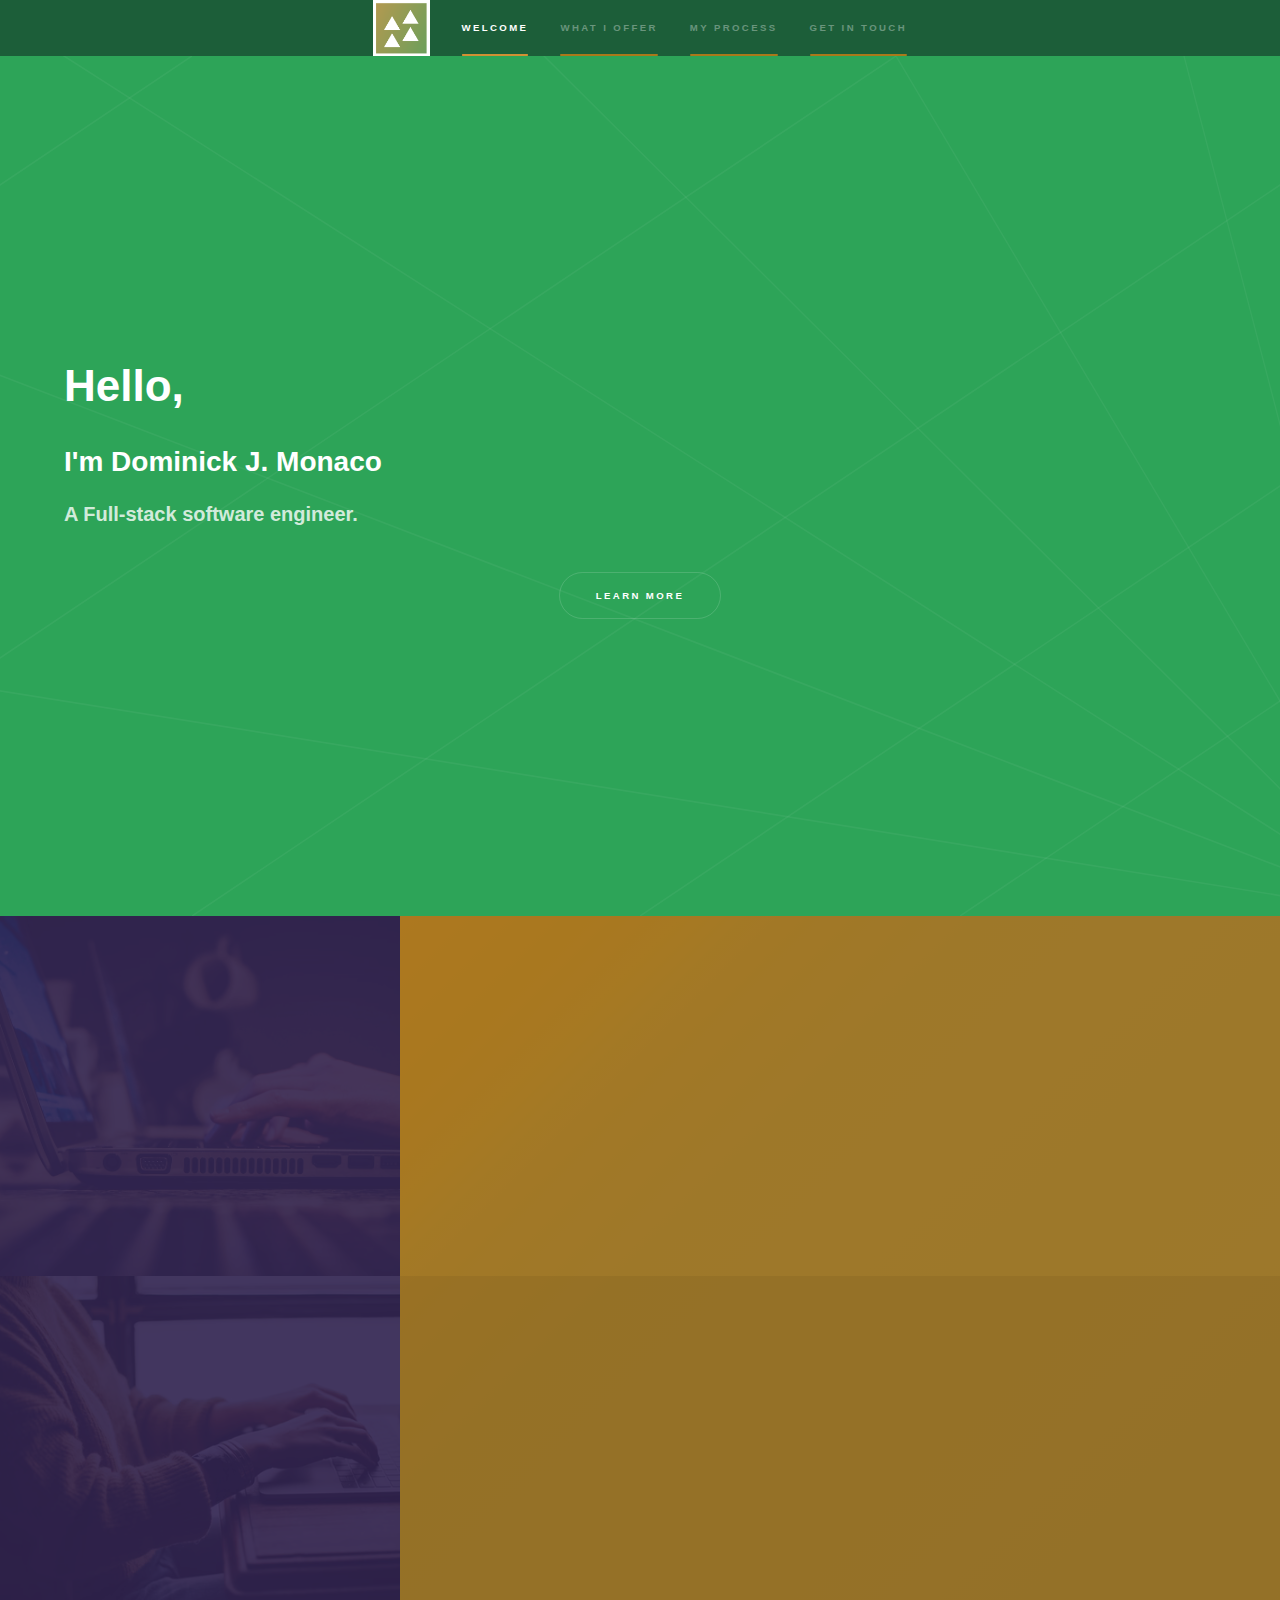
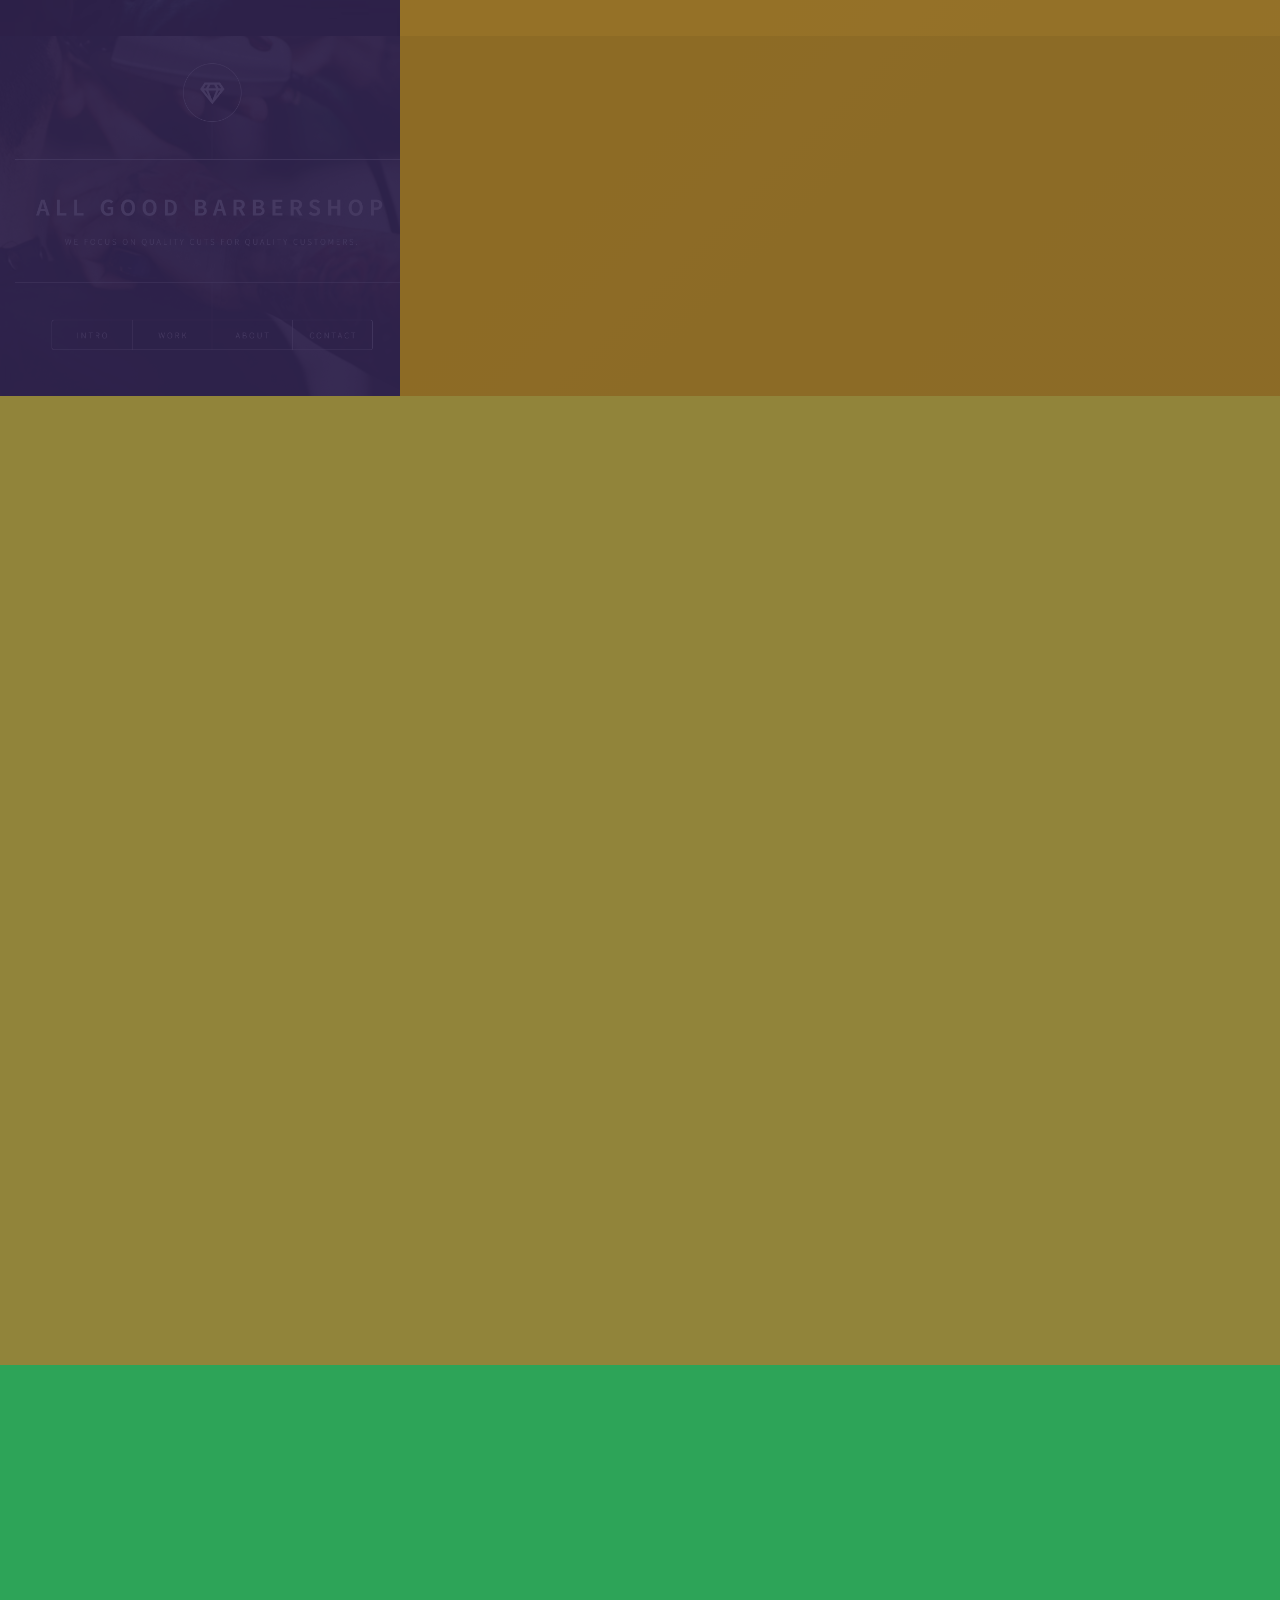
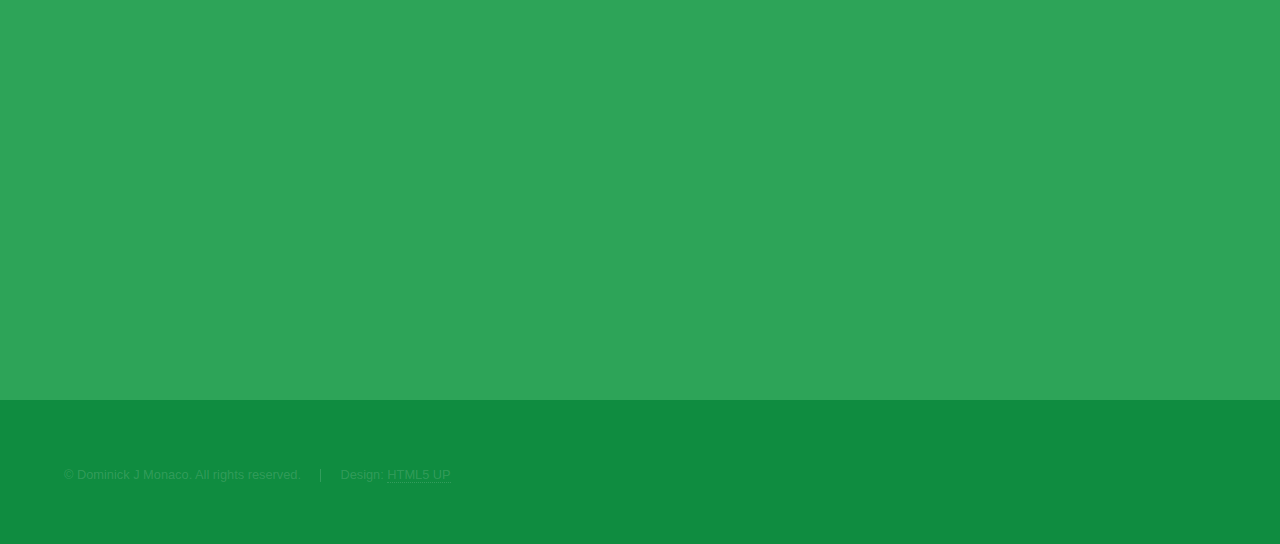
==== index.html @ 530bf7b8 "changed button ids on port and text changes to mai" ====
<!DOCTYPE HTML>
<!--
	Hyperspace by HTML5 UP
	html5up.net | @ajlkn
	Free for personal and commercial use under the CCA 3.0 license (html5up.net/license)
-->
<html>
	<head>
		<title>Dominick J Monaco: Software Engineer</title>
		<meta charset="utf-8" />
		<meta name="viewport" content="width=device-width, initial-scale=1, user-scalable=no" />
		<link rel="stylesheet" href="assets/css/main.css" />
		<noscript><link rel="stylesheet" href="assets/css/noscript.css" /></noscript>
		<link rel = "icon" href="images/inspireLogoTwo.png">
	</head>
	<body class="is-preload">

		<!-- Sidebar -->
			<section id="sidebar">
				<div class="inner">
					<!--- logo requires better understanding of <nav> CSS
					<img src="images/inspireLogoTwo.png">-->
					<nav>
						<ul>
							<li class="logo" style="max-width: 100%; max-height: 100%; display: flex;"><img src = "images/inspireLogoTwo.png"></li>
							<li><a href="#intro">Welcome</a></li>
							<li><a href="#one">What I offer</a></li>
							<li><a href="#two">My process</a></li>
							<li><a href="#three">Get in touch</a></li>
						</ul>
					</nav>
				</div>
			</section>

		<!-- Wrapper -->
			<div id="wrapper">

				<!-- Intro -->
					<section id="intro" class="wrapper style1 fullscreen fade-up">
						<div class="inner">
							<div class ="Title" style>
								<h1>Hello,</h1>
								
							</div>
							<h2 style="font-weight: bold;">I'm Dominick J. Monaco</h2>
							<p style="font-weight:bolder">A Full-stack software engineer.</p>
							<ul class="actions">
								<li><a href="#one" class="button scrolly">Learn more</a></li>
							</ul>
						</div>
					</section>

				<!-- One --->
					<section id="one" class="wrapper style2 spotlights">
						<section>
							<a href="#" class="image"><img src="images/portfolioWebsiteProto2.png" alt="" data-position="top center" /></a>
							<div class="content">
								<div class="inner">
									<h2>Need a site?</h2>
									<p>Is your web presence working for you? Are you looking to boost your clientele? A good web presence is essental today. Check out the steps I take to make your business shine!</p>
									<ul class="actions">
										<li><a href="#two" class="button scrolly" >Click here!</a></li>
									</ul>
								</div>
							</div>
						</section> 
						<section> 
							<a href="#" class="image"><img src= "images/portfolioWebsiteProto3.png" alt="" data-position="25% 25%" /></a>
							<div class="content">
								<div class="inner">
									<h2>Need a dev?</h2>
									<p>I'm always happy to discuss opportunities! Take a deeper look at my past work, see if I'm a good fit for you.</p>
									<ul class="actions">
										<li><a href="portfolio.html" class="button">Get to know me!</a></li>
									</ul>
								</div>
							</div>
							
						</section>
						<section>
							<a href="https://allgoodbarber.netlify.app/" class="image"><img src="images/allGoodBarbershop2.png" alt="" data-position="center center" /></a>
							<div class="content">
								<div class="inner">
									<h2>Check out my latest work!</h2>
									<p>A website for a local barbershop. Displays prices and contact info. </p>
									<ul class="actions">
										<li><a href="https://allgoodbarber.netlify.app/" class="button">See the site!</a></li>
									</ul>
								</div>
							</div> 
							
						</section>
					</section>

				<!-- Two -->
					<section id="two" class="wrapper style3 fade-up">
						<div class="inner">
							<h2>My process</h2>
							<p>I dedicate myself to presenting my clients with completed projects that not only meet, but exceed, their initial vision. Knowing what to expect when we work together is critical - here is how I deliver success:</p>
							<div class="features">
								<section>
									<span class="icon solid major fa-code"></span>
									<h3>Walking with you.</h3>
									<p>Communication is the first step for your new image! A consultation where we both discover what this project is all about. </p>
								</section>
								<section>
									<span class="icon solid major fa-lock"></span>
									<h3>The proposal</h3>
									<p>An in-depth project propsal with a visual protype is presented; the timeline and plan is finailized. </p>
								</section>
								<section>
									<span class="icon solid major fa-cog"></span>
									<h3>Creation</h3>
									<p>Clients recieve consistent updates as the project is underway! You'll always be in the loop.</p>
								</section>
								<section>
									<span class="icon solid major fa-desktop"></span>
									<h3>Launch & Support</h3>
									<p>Upon launch, you have several options in moving forward with ongoing support.</p>
								</section>
								<section>
									<span class="icon solid major fa-link"></span>
									<h3>Technical skills with an artists touch.</h3>
									<p>Using HTML, CSS, and Javascript I am here to make your dream accessible to everyone and anyone. </p>
								</section>
								<section>
									<span class="icon major fa-gem"></span>
									<h3>A unique approach</h3>
									<p>I take care in making sure every client has a unique end product catered to their wants and needs!</p>
								</section>
							</div>
							<ul class="actions">
								<li><a href="generic.html" class="button">Learn more</a></li>
							</ul>
						</div>
					</section>

				<!-- Three -->
					<section id="three" class="wrapper style1 fade-up">
						<div class="inner">
							<h2>Let's connect!</h2>
							<p>I am currently accepting new freelance clients, interesting project opportunities, and neo-soul albums. Preffered method of contact is via email.</p>
							<div class="split style1">
								<section>
									<form method="post" action="#">
										<div class="fields">
											<div class="field half">
												<label for="name">Name</label>
												<input type="text" name="name" id="name" />
											</div>
											<div class="field half">
												<label for="email">Email</label>
												<input type="text" name="email" id="email" />
											</div>
											<div class="field">
												<label for="message">Message</label>
												<textarea name="message" id="message" rows="5">Form submissions are disabled for the time being. Please reach out to me via email!</textarea>
											</div>
										</div>
										<ul class="actions">
											<li><a href="" class="button submit">Send Message</a></li>
										</ul>
									</form>
								</section>
								<section>
									<ul class="contact">
										<!---
										<li>
											<h3></h3>
											<span>12345 Somewhere Road #654<br />
											Nashville, TN 00000-0000<br />
											USA</span>
										</li> 
										-->
										<li>
											<h3>Email</h3>
											<a href="dominick.monaco2@gmail.com">dominick.monaco2@gmail.com</a>
										</li>
										<li>
											<!-- h3>Phone</h3>
											<span>(225) 615-0123</span -->
										</li>
										<li>
											<h3>Social</h3>
											<ul class="icons">
												<li><a href="https://twitter.com/JackMonaco1" class="icon brands fa-twitter"><span class="label">Twitter</span></a></li>
												<!--li><a href="#" class="icon brands fa-facebook-f"><span class="label">Facebook</span></a></li-->
												<li><a href="https://github.com/HoldUpFjord" class="icon brands fa-github"><span class="label">GitHub</span></a></li>
												<!--li><a href="#" class="icon brands fa-instagram"><span class="label">Instagram</span></a></li -->
												<li><a href="https://www.linkedin.com/in/dominick-monaco-655773155/" class="icon brands fa-linkedin-in"><span class="label">LinkedIn</span></a></li>
											</ul>
										</li>
									</ul>
								</section>
							</div>
						</div>
					</section>

			</div>

		<!-- Footer -->
			<footer id="footer" class="wrapper style1-alt">
				<div class="inner">
					<ul class="menu">
						<li>&copy; Dominick J Monaco. All rights reserved.</li><li>Design: <a href="http://html5up.net">HTML5 UP</a></li>
					</ul>
				</div>
			</footer>

		<!-- Scripts -->
			<script src="assets/js/jquery.min.js"></script>
			<script src="assets/js/jquery.scrollex.min.js"></script>
			<script src="assets/js/jquery.scrolly.min.js"></script>
			<script src="assets/js/browser.min.js"></script>
			<script src="assets/js/breakpoints.min.js"></script>
			<script src="assets/js/util.js"></script>
			<script src="assets/js/main.js"></script>

	</body>
</html>
---- assets/css/main.css ----
@import url(fontawesome-all.min.css);

/*
	Hyperspace by HTML5 UP
	html5up.net | @ajlkn
	Free for personal and commercial use under the CCA 3.0 license (html5up.net/license)
*/

html, body, div, span, applet, object,
iframe, h1, h2, h3, h4, h5, h6, p, blockquote,
pre, a, abbr, acronym, address, big, cite,
code, del, dfn, em, img, ins, kbd, q, s, samp,
small, strike, strong, sub, sup, tt, var, b,
u, i, center, dl, dt, dd, ol, ul, li, fieldset,
form, label, legend, table, caption, tbody,
tfoot, thead, tr, th, td, article, aside,
canvas, details, embed, figure, figcaption,
footer, header, hgroup, menu, nav, output, ruby,
section, summary, time, mark, audio, video {
	margin: 0;
	padding: 0;
	border: 0;
	font-size: 100%;
	font: inherit;
	vertical-align: baseline;}

article, aside, details, figcaption, figure,
footer, header, hgroup, menu, nav, section {
	display: block;}

body {
	line-height: 1;
}

ol, ul {
	list-style: none;
}

blockquote, q {
	quotes: none;
}

	blockquote:before, blockquote:after, q:before, q:after {
		content: '';
		content: none;
	}

table {
	border-collapse: collapse;
	border-spacing: 0;
}

body {
	-webkit-text-size-adjust: none;
}

mark {
	background-color: transparent;
	color: inherit;
}

input::-moz-focus-inner {
	border: 0;
	padding: 0;
}

input, select, textarea {
	-moz-appearance: none;
	-webkit-appearance: none;
	-ms-appearance: none;
	appearance: none;
}

/* Basic */

	@-ms-viewport {
		width: device-width;
	}

	body {
		-ms-overflow-style: scrollbar;
	}

	@media screen and (max-width: 480px) {

		html, body {
			min-width: 320px;
		}

	}

	html {
		box-sizing: border-box;
	}

	*, *:before, *:after {
		box-sizing: inherit;
	}

	body {
		background: #80510eba;
	}

		body.is-preload *, body.is-preload *:before, body.is-preload *:after {
			-moz-animation: none !important;
			-webkit-animation: none !important;
			-ms-animation: none !important;
			animation: none !important;
			-moz-transition: none !important;
			-webkit-transition: none !important;
			-ms-transition: none !important;
			transition: none !important;
		}

/* Type */

	body, input, select, textarea {
		color: rgba(255, 255, 255, 0.80);
		font-family: Arial, Helvetica, sans-serif;
		font-size: 16.5pt;
		font-weight: normal;
		line-height: 1.75;
	}

		@media screen and (max-width: 1680px) {

			body, input, select, textarea {
				font-size: 13pt;
			}

		}

		@media screen and (max-width: 1280px) {

			body, input, select, textarea {
				font-size: 12pt;
			}

		}

		@media screen and (max-width: 360px) {

			body, input, select, textarea {
				font-size: 11pt;
			}

		}

	a {
		-moz-transition: color 0.2s ease, border-bottom-color 0.2s ease;
		-webkit-transition: color 0.2s ease, border-bottom-color 0.2s ease;
		-ms-transition: color 0.2s ease, border-bottom-color 0.2s ease;
		transition: color 0.2s ease, border-bottom-color 0.2s ease;
		border-bottom: dotted 1px rgba(255, 255, 255, 0.35);
		color: inherit;
		text-decoration: none;
	}

		a:hover {
			border-bottom-color: transparent;
			color: #ffffff;
		}

	strong, b {
		color: #ffffff;
		font-weight: bold;
	}

	em, i {
		font-style: italic;
	}

	p {
		margin: 0 0 2em 0;
	}

	h1, h2, h3, h4, h5, h6 {
		color: #ffffff;
		font-weight: bold;
		line-height: 1.5;
		margin: 0 0 0.5em 0;
	}

		h1 a, h2 a, h3 a, h4 a, h5 a, h6 a {
			color: inherit;
			text-decoration: none;
		}

	h1 {
		font-size: 2.75em;
	}

		h1.major {
			margin: 0 0 1.3em 0;
			position: relative;
			padding-bottom: 0.35em;
		}


			h1.major:after {
				background-image: -moz-linear-gradient(to right, #7d3535, #0d7518);
				background-image: -webkit-linear-gradient(to right, #5e42a6, #0d7518);
				background-image: -ms-linear-gradient(to right, #5e42a6, #0d7518);
				background-image: linear-gradient(to right, #7d3535, #0d7518);
				-moz-transition: max-width 0.2s ease;
				-webkit-transition: max-width 0.2s ease;
				-ms-transition: max-width 0.2s ease;
				transition: max-width 0.2s ease;
				border-radius: 0.2em;
				bottom: 0;
				content: '';
				height: 0.05em;
				position: absolute;
				right: 0;
				width: 100%;
			}

	h2 {
		font-size: 1.75em;
	}
		h2.major {
			margin: 0 0 1.3em 0;
			position: relative;
			padding-bottom: 0.35em;
		}
			h2.major:after{
				
				background-image: -moz-linear-gradient(to right, #5e42a6, #b74e91);
				background-image: -webkit-linear-gradient(to right, #5e42a6, #b74e91);
				background-image: -ms-linear-gradient(to right, #5e42a6, #b74e91);
				background-image: linear-gradient(to right, #ee4e00, #0f7a24);
				-moz-transition: max-width 0.2s ease;
				-webkit-transition: max-width 0.2s ease;
				-ms-transition: max-width 0.2s ease;
				transition: max-width 0.2s ease;
				border-radius: 0.2em;
				bottom: 0;
				content: '';
				height: 0.05em;
				position: absolute;
				width: 15%;
				box-sizing: inherit;
			}

	h3 {
		font-size: 1.1em;
	}

	h4 {
		font-size: 1em;
	}

	h5 {
		font-size: 0.8em;
	}

	h6 {
		font-size: 0.6em;
	}

	@media screen and (max-width: 736px) {

		h1 {
			font-size: 2em;
		}

		h2 {
			font-size: 1.25em;
		}

		h3 {
			font-size: 1em;
		}

		h4 {
			font-size: 0.8em;
		}

		h5 {
			font-size: 0.6em;
		}

		h6 {
			font-size: 0.6em;
		}

	}

	sub {
		font-size: 0.8em;
		position: relative;
		top: 0.5em;
	}

	sup {
		font-size: 0.8em;
		position: relative;
		top: -0.5em;
	}

	blockquote {
		border-left: solid 4px rgba(255, 255, 255, 0.15);
		font-style: italic;
		margin: 0 0 2em 0;
		padding: 0.5em 0 0.5em 2em;
	}

	code {
		background: rgba(255, 255, 255, 0.05);
		border-radius: 0.25em;
		border: solid 1px rgba(255, 255, 255, 0.15);
		font-family: "Courier New", monospace;
		font-size: 0.9em;
		margin: 0 0.25em;
		padding: 0.25em 0.65em;
	}

	pre {
		-webkit-overflow-scrolling: touch;
		font-family: "Courier New", monospace;
		font-size: 0.9em;
		margin: 0 0 2em 0;
	}

		pre code {
			display: block;
			line-height: 1.75em;
			padding: 1em 1.5em;
			overflow-x: auto;
		}

	hr {
		border: 0;
		border-bottom: solid 1px rgba(255, 255, 255, 0.15);
		margin: 2em 0;
	}

		hr.major {
			margin: 3em 0;
		}

	.align-left {
		text-align: left;
	}

	.align-center {
		text-align: center;
	}

	.align-right {
		text-align: right;
	}

/* Row */

	.row {
		display: flex;
		flex-wrap: wrap;
		box-sizing: border-box;
		align-items: stretch;
	}

		.row > * {
			box-sizing: border-box;
		}

		.row.gtr-uniform > * > :last-child {
			margin-bottom: 0;
		}

		.row.aln-left {
			justify-content: flex-start;
		}

		.row.aln-center {
			justify-content: center;
		}

		.row.aln-right {
			justify-content: flex-end;
		}

		.row.aln-top {
			align-items: flex-start;
		}

		.row.aln-middle {
			align-items: center;
		}

		.row.aln-bottom {
			align-items: flex-end;
		}

		.row > .imp {
			order: -1;
		}

		.row > .col-1 {
			width: 8.33333%;
		}

		.row > .off-1 {
			margin-left: 8.33333%;
		}

		.row > .col-2 {
			width: 16.66667%;
		}

		.row > .off-2 {
			margin-left: 16.66667%;
		}

		.row > .col-3 {
			width: 25%;
		}

		.row > .off-3 {
			margin-left: 25%;
		}

		.row > .col-4 {
			width: 33.33333%;
		}

		.row > .off-4 {
			margin-left: 33.33333%;
		}

		.row > .col-5 {
			width: 41.66667%;
		}

		.row > .off-5 {
			margin-left: 41.66667%;
		}

		.row > .col-6 {
			width: 50%;
		}

		.row > .off-6 {
			margin-left: 50%;
		}

		.row > .col-7 {
			width: 58.33333%;
		}

		.row > .off-7 {
			margin-left: 58.33333%;
		}

		.row > .col-8 {
			width: 66.66667%;
		}

		.row > .off-8 {
			margin-left: 66.66667%;
		}

		.row > .col-9 {
			width: 75%;
		}

		.row > .off-9 {
			margin-left: 75%;
		}

		.row > .col-10 {
			width: 83.33333%;
		}

		.row > .off-10 {
			margin-left: 83.33333%;
		}

		.row > .col-11 {
			width: 91.66667%;
		}

		.row > .off-11 {
			margin-left: 91.66667%;
		}

		.row > .col-12 {
			width: 100%;
		}

		.row > .off-12 {
			margin-left: 100%;
		}

		.row.gtr-0 {
			margin-top: 0;
			margin-left: 0em;
		}

			.row.gtr-0 > * {
				padding: 0 0 0 0em;
			}

			.row.gtr-0.gtr-uniform {
				margin-top: 0em;
			}

				.row.gtr-0.gtr-uniform > * {
					padding-top: 0em;
				}

		.row.gtr-25 {
			margin-top: 0;
			margin-left: -0.375em;
		}

			.row.gtr-25 > * {
				padding: 0 0 0 0.375em;
			}

			.row.gtr-25.gtr-uniform {
				margin-top: -0.375em;
			}

				.row.gtr-25.gtr-uniform > * {
					padding-top: 0.375em;
				}

		.row.gtr-50 {
			margin-top: 0;
			margin-left: -0.75em;
		}

			.row.gtr-50 > * {
				padding: 0 0 0 0.75em;
			}

			.row.gtr-50.gtr-uniform {
				margin-top: -0.75em;
			}

				.row.gtr-50.gtr-uniform > * {
					padding-top: 0.75em;
				}

		.row {
			margin-top: 0;
			margin-left: -1.5em;
		}

			.row > * {
				padding: 0 0 0 1.5em;
			}

			.row.gtr-uniform {
				margin-top: -1.5em;
			}

				.row.gtr-uniform > * {
					padding-top: 1.5em;
				}

		.row.gtr-150 {
			margin-top: 0;
			margin-left: -2.25em;
		}

			.row.gtr-150 > * {
				padding: 0 0 0 2.25em;
			}

			.row.gtr-150.gtr-uniform {
				margin-top: -2.25em;
			}

				.row.gtr-150.gtr-uniform > * {
					padding-top: 2.25em;
				}

		.row.gtr-200 {
			margin-top: 0;
			margin-left: -3em;
		}

			.row.gtr-200 > * {
				padding: 0 0 0 3em;
			}

			.row.gtr-200.gtr-uniform {
				margin-top: -3em;
			}

				.row.gtr-200.gtr-uniform > * {
					padding-top: 3em;
				}

		@media screen and (max-width: 1680px) {

			.row {
				display: flex;
				flex-wrap: wrap;
				box-sizing: border-box;
				align-items: stretch;
			}

				.row > * {
					box-sizing: border-box;
				}

				.row.gtr-uniform > * > :last-child {
					margin-bottom: 0;
				}

				.row.aln-left {
					justify-content: flex-start;
				}

				.row.aln-center {
					justify-content: center;
				}

				.row.aln-right {
					justify-content: flex-end;
				}

				.row.aln-top {
					align-items: flex-start;
				}

				.row.aln-middle {
					align-items: center;
				}

				.row.aln-bottom {
					align-items: flex-end;
				}

				.row > .imp-xlarge {
					order: -1;
				}

				.row > .col-1-xlarge {
					width: 8.33333%;
				}

				.row > .off-1-xlarge {
					margin-left: 8.33333%;
				}

				.row > .col-2-xlarge {
					width: 16.66667%;
				}

				.row > .off-2-xlarge {
					margin-left: 16.66667%;
				}

				.row > .col-3-xlarge {
					width: 25%;
				}

				.row > .off-3-xlarge {
					margin-left: 25%;
				}

				.row > .col-4-xlarge {
					width: 33.33333%;
				}

				.row > .off-4-xlarge {
					margin-left: 33.33333%;
				}

				.row > .col-5-xlarge {
					width: 41.66667%;
				}

				.row > .off-5-xlarge {
					margin-left: 41.66667%;
				}

				.row > .col-6-xlarge {
					width: 50%;
				}

				.row > .off-6-xlarge {
					margin-left: 50%;
				}

				.row > .col-7-xlarge {
					width: 58.33333%;
				}

				.row > .off-7-xlarge {
					margin-left: 58.33333%;
				}

				.row > .col-8-xlarge {
					width: 66.66667%;
				}

				.row > .off-8-xlarge {
					margin-left: 66.66667%;
				}

				.row > .col-9-xlarge {
					width: 75%;
				}

				.row > .off-9-xlarge {
					margin-left: 75%;
				}

				.row > .col-10-xlarge {
					width: 83.33333%;
				}

				.row > .off-10-xlarge {
					margin-left: 83.33333%;
				}

				.row > .col-11-xlarge {
					width: 91.66667%;
				}

				.row > .off-11-xlarge {
					margin-left: 91.66667%;
				}

				.row > .col-12-xlarge {
					width: 100%;
				}

				.row > .off-12-xlarge {
					margin-left: 100%;
				}

				.row.gtr-0 {
					margin-top: 0;
					margin-left: 0em;
				}

					.row.gtr-0 > * {
						padding: 0 0 0 0em;
					}

					.row.gtr-0.gtr-uniform {
						margin-top: 0em;
					}

						.row.gtr-0.gtr-uniform > * {
							padding-top: 0em;
						}

				.row.gtr-25 {
					margin-top: 0;
					margin-left: -0.375em;
				}

					.row.gtr-25 > * {
						padding: 0 0 0 0.375em;
					}

					.row.gtr-25.gtr-uniform {
						margin-top: -0.375em;
					}

						.row.gtr-25.gtr-uniform > * {
							padding-top: 0.375em;
						}

				.row.gtr-50 {
					margin-top: 0;
					margin-left: -0.75em;
				}

					.row.gtr-50 > * {
						padding: 0 0 0 0.75em;
					}

					.row.gtr-50.gtr-uniform {
						margin-top: -0.75em;
					}

						.row.gtr-50.gtr-uniform > * {
							padding-top: 0.75em;
						}

				.row {
					margin-top: 0;
					margin-left: -1.5em;
				}

					.row > * {
						padding: 0 0 0 1.5em;
					}

					.row.gtr-uniform {
						margin-top: -1.5em;
					}

						.row.gtr-uniform > * {
							padding-top: 1.5em;
						}

				.row.gtr-150 {
					margin-top: 0;
					margin-left: -2.25em;
				}

					.row.gtr-150 > * {
						padding: 0 0 0 2.25em;
					}

					.row.gtr-150.gtr-uniform {
						margin-top: -2.25em;
					}

						.row.gtr-150.gtr-uniform > * {
							padding-top: 2.25em;
						}

				.row.gtr-200 {
					margin-top: 0;
					margin-left: -3em;
				}

					.row.gtr-200 > * {
						padding: 0 0 0 3em;
					}

					.row.gtr-200.gtr-uniform {
						margin-top: -3em;
					}

						.row.gtr-200.gtr-uniform > * {
							padding-top: 3em;
						}

		}

		@media screen and (max-width: 1280px) {

			.row {
				display: flex;
				flex-wrap: wrap;
				box-sizing: border-box;
				align-items: stretch;
			}

				.row > * {
					box-sizing: border-box;
				}

				.row.gtr-uniform > * > :last-child {
					margin-bottom: 0;
				}

				.row.aln-left {
					justify-content: flex-start;
				}

				.row.aln-center {
					justify-content: center;
				}

				.row.aln-right {
					justify-content: flex-end;
				}

				.row.aln-top {
					align-items: flex-start;
				}

				.row.aln-middle {
					align-items: center;
				}

				.row.aln-bottom {
					align-items: flex-end;
				}

				.row > .imp-large {
					order: -1;
				}

				.row > .col-1-large {
					width: 8.33333%;
				}

				.row > .off-1-large {
					margin-left: 8.33333%;
				}

				.row > .col-2-large {
					width: 16.66667%;
				}

				.row > .off-2-large {
					margin-left: 16.66667%;
				}

				.row > .col-3-large {
					width: 25%;
				}

				.row > .off-3-large {
					margin-left: 25%;
				}

				.row > .col-4-large {
					width: 33.33333%;
				}

				.row > .off-4-large {
					margin-left: 33.33333%;
				}

				.row > .col-5-large {
					width: 41.66667%;
				}

				.row > .off-5-large {
					margin-left: 41.66667%;
				}

				.row > .col-6-large {
					width: 50%;
				}

				.row > .off-6-large {
					margin-left: 50%;
				}

				.row > .col-7-large {
					width: 58.33333%;
				}

				.row > .off-7-large {
					margin-left: 58.33333%;
				}

				.row > .col-8-large {
					width: 66.66667%;
				}

				.row > .off-8-large {
					margin-left: 66.66667%;
				}

				.row > .col-9-large {
					width: 75%;
				}

				.row > .off-9-large {
					margin-left: 75%;
				}

				.row > .col-10-large {
					width: 83.33333%;
				}

				.row > .off-10-large {
					margin-left: 83.33333%;
				}

				.row > .col-11-large {
					width: 91.66667%;
				}

				.row > .off-11-large {
					margin-left: 91.66667%;
				}

				.row > .col-12-large {
					width: 100%;
				}

				.row > .off-12-large {
					margin-left: 100%;
				}

				.row.gtr-0 {
					margin-top: 0;
					margin-left: 0em;
				}

					.row.gtr-0 > * {
						padding: 0 0 0 0em;
					}

					.row.gtr-0.gtr-uniform {
						margin-top: 0em;
					}

						.row.gtr-0.gtr-uniform > * {
							padding-top: 0em;
						}

				.row.gtr-25 {
					margin-top: 0;
					margin-left: -0.375em;
				}

					.row.gtr-25 > * {
						padding: 0 0 0 0.375em;
					}

					.row.gtr-25.gtr-uniform {
						margin-top: -0.375em;
					}

						.row.gtr-25.gtr-uniform > * {
							padding-top: 0.375em;
						}

				.row.gtr-50 {
					margin-top: 0;
					margin-left: -0.75em;
				}

					.row.gtr-50 > * {
						padding: 0 0 0 0.75em;
					}

					.row.gtr-50.gtr-uniform {
						margin-top: -0.75em;
					}

						.row.gtr-50.gtr-uniform > * {
							padding-top: 0.75em;
						}

				.row {
					margin-top: 0;
					margin-left: -1.5em;
				}

					.row > * {
						padding: 0 0 0 1.5em;
					}

					.row.gtr-uniform {
						margin-top: -1.5em;
					}

						.row.gtr-uniform > * {
							padding-top: 1.5em;
						}

				.row.gtr-150 {
					margin-top: 0;
					margin-left: -2.25em;
				}

					.row.gtr-150 > * {
						padding: 0 0 0 2.25em;
					}

					.row.gtr-150.gtr-uniform {
						margin-top: -2.25em;
					}

						.row.gtr-150.gtr-uniform > * {
							padding-top: 2.25em;
						}

				.row.gtr-200 {
					margin-top: 0;
					margin-left: -3em;
				}

					.row.gtr-200 > * {
						padding: 0 0 0 3em;
					}

					.row.gtr-200.gtr-uniform {
						margin-top: -3em;
					}

						.row.gtr-200.gtr-uniform > * {
							padding-top: 3em;
						}

		}

		@media screen and (max-width: 980px) {

			.row {
				display: flex;
				flex-wrap: wrap;
				box-sizing: border-box;
				align-items: stretch;
			}

				.row > * {
					box-sizing: border-box;
				}

				.row.gtr-uniform > * > :last-child {
					margin-bottom: 0;
				}

				.row.aln-left {
					justify-content: flex-start;
				}

				.row.aln-center {
					justify-content: center;
				}

				.row.aln-right {
					justify-content: flex-end;
				}

				.row.aln-top {
					align-items: flex-start;
				}

				.row.aln-middle {
					align-items: center;
				}

				.row.aln-bottom {
					align-items: flex-end;
				}

				.row > .imp-medium {
					order: -1;
				}

				.row > .col-1-medium {
					width: 8.33333%;
				}

				.row > .off-1-medium {
					margin-left: 8.33333%;
				}

				.row > .col-2-medium {
					width: 16.66667%;
				}

				.row > .off-2-medium {
					margin-left: 16.66667%;
				}

				.row > .col-3-medium {
					width: 25%;
				}

				.row > .off-3-medium {
					margin-left: 25%;
				}

				.row > .col-4-medium {
					width: 33.33333%;
				}

				.row > .off-4-medium {
					margin-left: 33.33333%;
				}

				.row > .col-5-medium {
					width: 41.66667%;
				}

				.row > .off-5-medium {
					margin-left: 41.66667%;
				}

				.row > .col-6-medium {
					width: 50%;
				}

				.row > .off-6-medium {
					margin-left: 50%;
				}

				.row > .col-7-medium {
					width: 58.33333%;
				}

				.row > .off-7-medium {
					margin-left: 58.33333%;
				}

				.row > .col-8-medium {
					width: 66.66667%;
				}

				.row > .off-8-medium {
					margin-left: 66.66667%;
				}

				.row > .col-9-medium {
					width: 75%;
				}

				.row > .off-9-medium {
					margin-left: 75%;
				}

				.row > .col-10-medium {
					width: 83.33333%;
				}

				.row > .off-10-medium {
					margin-left: 83.33333%;
				}

				.row > .col-11-medium {
					width: 91.66667%;
				}

				.row > .off-11-medium {
					margin-left: 91.66667%;
				}

				.row > .col-12-medium {
					width: 100%;
				}

				.row > .off-12-medium {
					margin-left: 100%;
				}

				.row.gtr-0 {
					margin-top: 0;
					margin-left: 0em;
				}

					.row.gtr-0 > * {
						padding: 0 0 0 0em;
					}

					.row.gtr-0.gtr-uniform {
						margin-top: 0em;
					}

						.row.gtr-0.gtr-uniform > * {
							padding-top: 0em;
						}

				.row.gtr-25 {
					margin-top: 0;
					margin-left: -0.375em;
				}

					.row.gtr-25 > * {
						padding: 0 0 0 0.375em;
					}

					.row.gtr-25.gtr-uniform {
						margin-top: -0.375em;
					}

						.row.gtr-25.gtr-uniform > * {
							padding-top: 0.375em;
						}

				.row.gtr-50 {
					margin-top: 0;
					margin-left: -0.75em;
				}

					.row.gtr-50 > * {
						padding: 0 0 0 0.75em;
					}

					.row.gtr-50.gtr-uniform {
						margin-top: -0.75em;
					}

						.row.gtr-50.gtr-uniform > * {
							padding-top: 0.75em;
						}

				.row {
					margin-top: 0;
					margin-left: -1.5em;
				}

					.row > * {
						padding: 0 0 0 1.5em;
					}

					.row.gtr-uniform {
						margin-top: -1.5em;
					}

						.row.gtr-uniform > * {
							padding-top: 1.5em;
						}

				.row.gtr-150 {
					margin-top: 0;
					margin-left: -2.25em;
				}

					.row.gtr-150 > * {
						padding: 0 0 0 2.25em;
					}

					.row.gtr-150.gtr-uniform {
						margin-top: -2.25em;
					}

						.row.gtr-150.gtr-uniform > * {
							padding-top: 2.25em;
						}

				.row.gtr-200 {
					margin-top: 0;
					margin-left: -3em;
				}

					.row.gtr-200 > * {
						padding: 0 0 0 3em;
					}

					.row.gtr-200.gtr-uniform {
						margin-top: -3em;
					}

						.row.gtr-200.gtr-uniform > * {
							padding-top: 3em;
						}

		}

		@media screen and (max-width: 736px) {

			.row {
				display: flex;
				flex-wrap: wrap;
				box-sizing: border-box;
				align-items: stretch;
			}

				.row > * {
					box-sizing: border-box;
				}

				.row.gtr-uniform > * > :last-child {
					margin-bottom: 0;
				}

				.row.aln-left {
					justify-content: flex-start;
				}

				.row.aln-center {
					justify-content: center;
				}

				.row.aln-right {
					justify-content: flex-end;
				}

				.row.aln-top {
					align-items: flex-start;
				}

				.row.aln-middle {
					align-items: center;
				}

				.row.aln-bottom {
					align-items: flex-end;
				}

				.row > .imp-small {
					order: -1;
				}

				.row > .col-1-small {
					width: 8.33333%;
				}

				.row > .off-1-small {
					margin-left: 8.33333%;
				}

				.row > .col-2-small {
					width: 16.66667%;
				}

				.row > .off-2-small {
					margin-left: 16.66667%;
				}

				.row > .col-3-small {
					width: 25%;
				}

				.row > .off-3-small {
					margin-left: 25%;
				}

				.row > .col-4-small {
					width: 33.33333%;
				}

				.row > .off-4-small {
					margin-left: 33.33333%;
				}

				.row > .col-5-small {
					width: 41.66667%;
				}

				.row > .off-5-small {
					margin-left: 41.66667%;
				}

				.row > .col-6-small {
					width: 50%;
				}

				.row > .off-6-small {
					margin-left: 50%;
				}

				.row > .col-7-small {
					width: 58.33333%;
				}

				.row > .off-7-small {
					margin-left: 58.33333%;
				}

				.row > .col-8-small {
					width: 66.66667%;
				}

				.row > .off-8-small {
					margin-left: 66.66667%;
				}

				.row > .col-9-small {
					width: 75%;
				}

				.row > .off-9-small {
					margin-left: 75%;
				}

				.row > .col-10-small {
					width: 83.33333%;
				}

				.row > .off-10-small {
					margin-left: 83.33333%;
				}

				.row > .col-11-small {
					width: 91.66667%;
				}

				.row > .off-11-small {
					margin-left: 91.66667%;
				}

				.row > .col-12-small {
					width: 100%;
				}

				.row > .off-12-small {
					margin-left: 100%;
				}

				.row.gtr-0 {
					margin-top: 0;
					margin-left: 0em;
				}

					.row.gtr-0 > * {
						padding: 0 0 0 0em;
					}

					.row.gtr-0.gtr-uniform {
						margin-top: 0em;
					}

						.row.gtr-0.gtr-uniform > * {
							padding-top: 0em;
						}

				.row.gtr-25 {
					margin-top: 0;
					margin-left: -0.375em;
				}

					.row.gtr-25 > * {
						padding: 0 0 0 0.375em;
					}

					.row.gtr-25.gtr-uniform {
						margin-top: -0.375em;
					}

						.row.gtr-25.gtr-uniform > * {
							padding-top: 0.375em;
						}

				.row.gtr-50 {
					margin-top: 0;
					margin-left: -0.75em;
				}

					.row.gtr-50 > * {
						padding: 0 0 0 0.75em;
					}

					.row.gtr-50.gtr-uniform {
						margin-top: -0.75em;
					}

						.row.gtr-50.gtr-uniform > * {
							padding-top: 0.75em;
						}

				.row {
					margin-top: 0;
					margin-left: -1.5em;
				}

					.row > * {
						padding: 0 0 0 1.5em;
					}

					.row.gtr-uniform {
						margin-top: -1.5em;
					}

						.row.gtr-uniform > * {
							padding-top: 1.5em;
						}

				.row.gtr-150 {
					margin-top: 0;
					margin-left: -2.25em;
				}

					.row.gtr-150 > * {
						padding: 0 0 0 2.25em;
					}

					.row.gtr-150.gtr-uniform {
						margin-top: -2.25em;
					}

						.row.gtr-150.gtr-uniform > * {
							padding-top: 2.25em;
						}

				.row.gtr-200 {
					margin-top: 0;
					margin-left: -3em;
				}

					.row.gtr-200 > * {
						padding: 0 0 0 3em;
					}

					.row.gtr-200.gtr-uniform {
						margin-top: -3em;
					}

						.row.gtr-200.gtr-uniform > * {
							padding-top: 3em;
						}

		}

		@media screen and (max-width: 480px) {

			.row {
				display: flex;
				flex-wrap: wrap;
				box-sizing: border-box;
				align-items: stretch;
			}

				.row > * {
					box-sizing: border-box;
				}

				.row.gtr-uniform > * > :last-child {
					margin-bottom: 0;
				}

				.row.aln-left {
					justify-content: flex-start;
				}

				.row.aln-center {
					justify-content: center;
				}

				.row.aln-right {
					justify-content: flex-end;
				}

				.row.aln-top {
					align-items: flex-start;
				}

				.row.aln-middle {
					align-items: center;
				}

				.row.aln-bottom {
					align-items: flex-end;
				}

				.row > .imp-xsmall {
					order: -1;
				}

				.row > .col-1-xsmall {
					width: 8.33333%;
				}

				.row > .off-1-xsmall {
					margin-left: 8.33333%;
				}

				.row > .col-2-xsmall {
					width: 16.66667%;
				}

				.row > .off-2-xsmall {
					margin-left: 16.66667%;
				}

				.row > .col-3-xsmall {
					width: 25%;
				}

				.row > .off-3-xsmall {
					margin-left: 25%;
				}

				.row > .col-4-xsmall {
					width: 33.33333%;
				}

				.row > .off-4-xsmall {
					margin-left: 33.33333%;
				}

				.row > .col-5-xsmall {
					width: 41.66667%;
				}

				.row > .off-5-xsmall {
					margin-left: 41.66667%;
				}

				.row > .col-6-xsmall {
					width: 50%;
				}

				.row > .off-6-xsmall {
					margin-left: 50%;
				}

				.row > .col-7-xsmall {
					width: 58.33333%;
				}

				.row > .off-7-xsmall {
					margin-left: 58.33333%;
				}

				.row > .col-8-xsmall {
					width: 66.66667%;
				}

				.row > .off-8-xsmall {
					margin-left: 66.66667%;
				}

				.row > .col-9-xsmall {
					width: 75%;
				}

				.row > .off-9-xsmall {
					margin-left: 75%;
				}

				.row > .col-10-xsmall {
					width: 83.33333%;
				}

				.row > .off-10-xsmall {
					margin-left: 83.33333%;
				}

				.row > .col-11-xsmall {
					width: 91.66667%;
				}

				.row > .off-11-xsmall {
					margin-left: 91.66667%;
				}

				.row > .col-12-xsmall {
					width: 100%;
				}

				.row > .off-12-xsmall {
					margin-left: 100%;
				}

				.row.gtr-0 {
					margin-top: 0;
					margin-left: 0em;
				}

					.row.gtr-0 > * {
						padding: 0 0 0 0em;
					}

					.row.gtr-0.gtr-uniform {
						margin-top: 0em;
					}

						.row.gtr-0.gtr-uniform > * {
							padding-top: 0em;
						}

				.row.gtr-25 {
					margin-top: 0;
					margin-left: -0.375em;
				}

					.row.gtr-25 > * {
						padding: 0 0 0 0.375em;
					}

					.row.gtr-25.gtr-uniform {
						margin-top: -0.375em;
					}

						.row.gtr-25.gtr-uniform > * {
							padding-top: 0.375em;
						}

				.row.gtr-50 {
					margin-top: 0;
					margin-left: -0.75em;
				}

					.row.gtr-50 > * {
						padding: 0 0 0 0.75em;
					}

					.row.gtr-50.gtr-uniform {
						margin-top: -0.75em;
					}

						.row.gtr-50.gtr-uniform > * {
							padding-top: 0.75em;
						}

				.row {
					margin-top: 0;
					margin-left: -1.5em;
				}

					.row > * {
						padding: 0 0 0 1.5em;
					}

					.row.gtr-uniform {
						margin-top: -1.5em;
					}

						.row.gtr-uniform > * {
							padding-top: 1.5em;
						}

				.row.gtr-150 {
					margin-top: 0;
					margin-left: -2.25em;
				}

					.row.gtr-150 > * {
						padding: 0 0 0 2.25em;
					}

					.row.gtr-150.gtr-uniform {
						margin-top: -2.25em;
					}

						.row.gtr-150.gtr-uniform > * {
							padding-top: 2.25em;
						}

				.row.gtr-200 {
					margin-top: 0;
					margin-left: -3em;
				}

					.row.gtr-200 > * {
						padding: 0 0 0 3em;
					}

					.row.gtr-200.gtr-uniform {
						margin-top: -3em;
					}

						.row.gtr-200.gtr-uniform > * {
							padding-top: 3em;
						}

		}

/* Box */

	.box {
		border-radius: 0.25em;
		border: solid 1px rgba(255, 255, 255, 0.15);
		margin-bottom: 2em;
		padding: 1.5em;
	}

		.box > :last-child,
		.box > :last-child > :last-child,
		.box > :last-child > :last-child > :last-child {
			margin-bottom: 0;
		}

		.box.alt {
			border: 0;
			border-radius: 0;
			padding: 0;
		}

/* Button */

	input[type="submit"],
	input[type="reset"],
	input[type="button"],
	button,
	.button {
		-moz-appearance: none;
		-webkit-appearance: none;
		-ms-appearance: none;
		appearance: none;
		-moz-transition: border-color 0.2s ease;
		-webkit-transition: border-color 0.2s ease;
		-ms-transition: border-color 0.2s ease;
		transition: border-color 0.2s ease;
		background-color: transparent;
		border: solid 1px !important;
		border-color: rgba(255, 255, 255, 0.15) !important;
		border-radius: 3em;
		color: #ffffff !important;
		cursor: pointer;
		display: inline-block;
		font-size: 0.6em;
		font-weight: bold;
		height: calc(4.75em + 2px);
		letter-spacing: 0.25em;
		line-height: 4.75em;
		outline: 0;
		padding: 0 3.75em;
		position: relative;
		text-align: center;
		text-decoration: none;
		text-transform: uppercase;
		white-space: nowrap;
	}

		input[type="submit"]:after,
		input[type="reset"]:after,
		input[type="button"]:after,
		button:after,
		.button:after {
			-moz-transform: scale(0.25);
			-webkit-transform: scale(0.25);
			-ms-transform: scale(0.25);
			transform: scale(0.25);
			pointer-events: none;
			-moz-transition: opacity 0.2s ease, -moz-transform 0.2s ease;
			-webkit-transition: opacity 0.2s ease, -webkit-transform 0.2s ease;
			-ms-transition: opacity 0.2s ease, -ms-transform 0.2s ease;
			transition: opacity 0.2s ease, transform 0.2s ease;
			background: #ffffff;
			border-radius: 3em;
			content: '';
			height: 100%;
			left: 0;
			opacity: 0;
			position: absolute;
			top: 0;
			width: 100%;
		}

		input[type="submit"].icon:before,
		input[type="reset"].icon:before,
		input[type="button"].icon:before,
		button.icon:before,
		.button.icon:before {
			margin-right: 0.75em;
		}

		input[type="submit"].fit,
		input[type="reset"].fit,
		input[type="button"].fit,
		button.fit,
		.button.fit {
			width: 100%;
		}

		input[type="submit"].small,
		input[type="reset"].small,
		input[type="button"].small,
		button.small,
		.button.small {
			font-size: 0.4em;
		}

		input[type="submit"].large,
		input[type="reset"].large,
		input[type="button"].large,
		button.large,
		.button.large {
			font-size: 0.8em;
		}

		input[type="submit"].primary,
		input[type="reset"].primary,
		input[type="button"].primary,
		button.primary,
		.button.primary {
			background-color: #ffffff;
			color: #312450 !important;
		}

			input[type="submit"].primary:after,
			input[type="reset"].primary:after,
			input[type="button"].primary:after,
			button.primary:after,
			.button.primary:after {
				display: none;
			}

		input[type="submit"].disabled, input[type="submit"]:disabled,
		input[type="reset"].disabled,
		input[type="reset"]:disabled,
		input[type="button"].disabled,
		input[type="button"]:disabled,
		button.disabled,
		button:disabled,
		.button.disabled,
		.button:disabled {
			cursor: default;
			opacity: 0.5;
			pointer-events: none;
		}

		input[type="submit"]:hover,
		input[type="reset"]:hover,
		input[type="button"]:hover,
		button:hover,
		.button:hover {
			border-color: rgba(255, 255, 255, 0.55) !important;
			
		}
		.button.repo:hover {
			background-color: #0d7518;
			border-color: rgba(255, 255, 255, 0.55) !important;
		}

			input[type="submit"]:hover:after,
			input[type="reset"]:hover:after,
			input[type="button"]:hover:after,
			button:hover:after,
			.button:hover:after {
				opacity: 0.05;
				-moz-transform: scale(1);
				-webkit-transform: scale(1);
				-ms-transform: scale(1);
				transform: scale(1);
			}

			input[type="submit"]:hover:active,
			input[type="reset"]:hover:active,
			input[type="button"]:hover:active,
			button:hover:active,
			.button:hover:active {
				border-color: #ffffff !important;
			}

				input[type="submit"]:hover:active:after,
				input[type="reset"]:hover:active:after,
				input[type="button"]:hover:active:after,
				button:hover:active:after,
				.button:hover:active:after {
					opacity: 0.1;
				}

				button.repo :hover{
	
					background-color:#10694f;
					transition: 0.7s;
				
			  
			}

/* Features */

	.features {
		display: -moz-flex;
		display: -webkit-flex;
		display: -ms-flex;
		display: flex;
		-moz-flex-wrap: wrap;
		-webkit-flex-wrap: wrap;
		-ms-flex-wrap: wrap;
		flex-wrap: wrap;
		border-radius: 0.25em;
		border: solid 1px rgba(255, 255, 255, 0.15);
		background: rgba(255, 255, 255, 0.05);
		margin: 0 0 2em 0;
	}

		.features section {
			padding: 3.5em 3em 1em 7em ;
			width: 50%;
			border-top: solid 1px rgba(255, 255, 255, 0.15);
			position: relative;
		}
		
			
		
		

			.features section:nth-child(-n + 2) {
				border-top-width: 0;
			}

			.features section:nth-child(2n) {
				border-left: solid 1px rgba(255, 255, 255, 0.15);
			}

			.features section .icon {
				-moz-transition: opacity 0.5s ease, -moz-transform 0.5s ease;
				-webkit-transition: opacity 0.5s ease, -webkit-transform 0.5s ease;
				-ms-transition: opacity 0.5s ease, -ms-transform 0.5s ease;
				transition: opacity 0.5s ease, transform 0.5s ease;
				-moz-transition-delay: 1s;
				-webkit-transition-delay: 1s;
				-ms-transition-delay: 1s;
				transition-delay: 1s;
				-moz-transform: scale(1);
				-webkit-transform: scale(1);
				-ms-transform: scale(1);
				transform: scale(1);
				position: absolute;
				left: 3em;
				top: 3em;
				opacity: 1;
			}

			.features section:nth-child(1) .icon {
				-moz-transition-delay: 0.15s;
				-webkit-transition-delay: 0.15s;
				-ms-transition-delay: 0.15s;
				transition-delay: 0.15s;
			}

			.features section:nth-child(2) .icon {
				-moz-transition-delay: 0.3s;
				-webkit-transition-delay: 0.3s;
				-ms-transition-delay: 0.3s;
				transition-delay: 0.3s;
			}

			.features section:nth-child(3) .icon {
				-moz-transition-delay: 0.45s;
				-webkit-transition-delay: 0.45s;
				-ms-transition-delay: 0.45s;
				transition-delay: 0.45s;
			}

			.features section:nth-child(4) .icon {
				-moz-transition-delay: 0.6s;
				-webkit-transition-delay: 0.6s;
				-ms-transition-delay: 0.6s;
				transition-delay: 0.6s;
			}

			.features section:nth-child(5) .icon {
				-moz-transition-delay: 0.75s;
				-webkit-transition-delay: 0.75s;
				-ms-transition-delay: 0.75s;
				transition-delay: 0.75s;
			}

			.features section:nth-child(6) .icon {
				-moz-transition-delay: 0.9s;
				-webkit-transition-delay: 0.9s;
				-ms-transition-delay: 0.9s;
				transition-delay: 0.9s;
			}

			.features section:nth-child(7) .icon {
				-moz-transition-delay: 1.05s;
				-webkit-transition-delay: 1.05s;
				-ms-transition-delay: 1.05s;
				transition-delay: 1.05s;
			}

			.features section:nth-child(8) .icon {
				-moz-transition-delay: 1.2s;
				-webkit-transition-delay: 1.2s;
				-ms-transition-delay: 1.2s;
				transition-delay: 1.2s;
			}

			.features section:nth-child(9) .icon {
				-moz-transition-delay: 1.35s;
				-webkit-transition-delay: 1.35s;
				-ms-transition-delay: 1.35s;
				transition-delay: 1.35s;
			}

			.features section:nth-child(10) .icon {
				-moz-transition-delay: 1.5s;
				-webkit-transition-delay: 1.5s;
				-ms-transition-delay: 1.5s;
				transition-delay: 1.5s;
			}

			.features section:nth-child(11) .icon {
				-moz-transition-delay: 1.65s;
				-webkit-transition-delay: 1.65s;
				-ms-transition-delay: 1.65s;
				transition-delay: 1.65s;
			}

			.features section:nth-child(12) .icon {
				-moz-transition-delay: 1.8s;
				-webkit-transition-delay: 1.8s;
				-ms-transition-delay: 1.8s;
				transition-delay: 1.8s;
			}

			.features section:nth-child(13) .icon {
				-moz-transition-delay: 1.95s;
				-webkit-transition-delay: 1.95s;
				-ms-transition-delay: 1.95s;
				transition-delay: 1.95s;
			}

			.features section:nth-child(14) .icon {
				-moz-transition-delay: 2.1s;
				-webkit-transition-delay: 2.1s;
				-ms-transition-delay: 2.1s;
				transition-delay: 2.1s;
			}

			.features section:nth-child(15) .icon {
				-moz-transition-delay: 2.25s;
				-webkit-transition-delay: 2.25s;
				-ms-transition-delay: 2.25s;
				transition-delay: 2.25s;
			}

			.features section:nth-child(16) .icon {
				-moz-transition-delay: 2.4s;
				-webkit-transition-delay: 2.4s;
				-ms-transition-delay: 2.4s;
				transition-delay: 2.4s;
			}

			.features section:nth-child(17) .icon {
				-moz-transition-delay: 2.55s;
				-webkit-transition-delay: 2.55s;
				-ms-transition-delay: 2.55s;
				transition-delay: 2.55s;
			}

			.features section:nth-child(18) .icon {
				-moz-transition-delay: 2.7s;
				-webkit-transition-delay: 2.7s;
				-ms-transition-delay: 2.7s;
				transition-delay: 2.7s;
			}

			.features section:nth-child(19) .icon {
				-moz-transition-delay: 2.85s;
				-webkit-transition-delay: 2.85s;
				-ms-transition-delay: 2.85s;
				transition-delay: 2.85s;
			}

			.features section:nth-child(20) .icon {
				-moz-transition-delay: 3s;
				-webkit-transition-delay: 3s;
				-ms-transition-delay: 3s;
				transition-delay: 3s;
			}

		.features.inactive section .icon {
			-moz-transform: scale(0.5);
			-webkit-transform: scale(0.5);
			-ms-transform: scale(0.5);
			transform: scale(0.5);
			opacity: 0;
		}

		@media screen and (max-width: 980px) {

			.features {
				display: block;
			}

				.features section {
					border-top-width: 1px !important;
					border-left-width: 0 !important;
					width: 100%;
				}

					.features section:first-child {
						border-top-width: 0 !important;
					}

		}

		@media screen and (max-width: 736px) {

			.features section {
				padding: 2.5em 1.5em 0.1em 5.5em ;
			}

				.features section .icon {
					left: 1.5em;
					top: 2em;
				}

		}

		@media screen and (max-width: 480px) {

			.features section {
				padding: 2em 1.5em 0.1em 1.5em ;
			}

				.features section .icon {
					left: 0;
					position: relative;
					top: 0;
				}

		}

/* Form */

	form {
		margin: 0 0 2em 0;
	}

		form > :last-child {
			margin-bottom: 0;
		}

		form > .fields {
			display: -moz-flex;
			display: -webkit-flex;
			display: -ms-flex;
			display: flex;
			-moz-flex-wrap: wrap;
			-webkit-flex-wrap: wrap;
			-ms-flex-wrap: wrap;
			flex-wrap: wrap;
			width: calc(100% + 3em);
			margin: -1.5em 0 2em -1.5em;
		}

			form > .fields > .field {
				-moz-flex-grow: 0;
				-webkit-flex-grow: 0;
				-ms-flex-grow: 0;
				flex-grow: 0;
				-moz-flex-shrink: 0;
				-webkit-flex-shrink: 0;
				-ms-flex-shrink: 0;
				flex-shrink: 0;
				padding: 1.5em 0 0 1.5em;
				width: calc(100% - 1.5em);
			}

				form > .fields > .field.half {
					width: calc(50% - 0.75em);
				}

				form > .fields > .field.third {
					width: calc(100%/3 - 0.5em);
				}

				form > .fields > .field.quarter {
					width: calc(25% - 0.375em);
				}

		@media screen and (max-width: 480px) {

			form > .fields {
				width: calc(100% + 3em);
				margin: -1.5em 0 2em -1.5em;
			}

				form > .fields > .field {
					padding: 1.5em 0 0 1.5em;
					width: calc(100% - 1.5em);
				}

					form > .fields > .field.half {
						width: calc(100% - 1.5em);
					}

					form > .fields > .field.third {
						width: calc(100% - 1.5em);
					}

					form > .fields > .field.quarter {
						width: calc(100% - 1.5em);
					}

		}

	label {
		color: #ffffff;
		font-weight: bold;
		line-height: 1.5;
		margin: 0 0 0.7em 0;
		display: block;
		font-size: 1.1em;
	}

	input[type="text"],
	input[type="password"],
	input[type="email"],
	input[type="tel"],
	select,
	textarea {
		-moz-appearance: none;
		-webkit-appearance: none;
		-ms-appearance: none;
		appearance: none;
		background: rgba(255, 255, 255, 0.05);
		border-radius: 0.25em;
		border: none;
		border: solid 1px rgba(255, 255, 255, 0.15);
		color: inherit;
		display: block;
		outline: 0;
		padding: 0 1em;
		text-decoration: none;
		width: 100%;
	}

		input[type="text"]:invalid,
		input[type="password"]:invalid,
		input[type="email"]:invalid,
		input[type="tel"]:invalid,
		select:invalid,
		textarea:invalid {
			box-shadow: none;
		}

		input[type="text"]:focus,
		input[type="password"]:focus,
		input[type="email"]:focus,
		input[type="tel"]:focus,
		select:focus,
		textarea:focus {
			border-color: #ffffff;
			box-shadow: 0 0 0 1px #ffffff;
		}

	select {
		background-image: url("data:image/svg+xml;charset=utf8,%3Csvg xmlns='http://www.w3.org/2000/svg' width='40' height='40' preserveAspectRatio='none' viewBox='0 0 40 40'%3E%3Cpath d='M9.4,12.3l10.4,10.4l10.4-10.4c0.2-0.2,0.5-0.4,0.9-0.4c0.3,0,0.6,0.1,0.9,0.4l3.3,3.3c0.2,0.2,0.4,0.5,0.4,0.9 c0,0.4-0.1,0.6-0.4,0.9L20.7,31.9c-0.2,0.2-0.5,0.4-0.9,0.4c-0.3,0-0.6-0.1-0.9-0.4L4.3,17.3c-0.2-0.2-0.4-0.5-0.4-0.9 c0-0.4,0.1-0.6,0.4-0.9l3.3-3.3c0.2-0.2,0.5-0.4,0.9-0.4S9.1,12.1,9.4,12.3z' fill='rgba(255, 255, 255, 0.15)' /%3E%3C/svg%3E");
		background-size: 1.25rem;
		background-repeat: no-repeat;
		background-position: calc(100% - 1rem) center;
		height: 2.75em;
		padding-right: 2.75em;
		text-overflow: ellipsis;
	}

		select option {
			color: #ffffff;
			background: #312450;
		}

		select:focus::-ms-value {
			background-color: transparent;
		}

		select::-ms-expand {
			display: none;
		}

	input[type="text"],
	input[type="password"],
	input[type="email"],
	select {
		height: 2.75em;
	}

	textarea {
		padding: 0.75em 1em;
	}

		body.is-ie textarea {
			min-height: 10em;
		}

	input[type="checkbox"],
	input[type="radio"] {
		-moz-appearance: none;
		-webkit-appearance: none;
		-ms-appearance: none;
		appearance: none;
		display: block;
		float: left;
		margin-right: -2em;
		opacity: 0;
		width: 1em;
		z-index: -1;
	}

		input[type="checkbox"] + label,
		input[type="radio"] + label {
			text-decoration: none;
			color: rgba(255, 255, 255, 0.55);
			cursor: pointer;
			display: inline-block;
			font-size: 1em;
			font-weight: normal;
			padding-left: 2.4em;
			padding-right: 0.75em;
			position: relative;
		}

			input[type="checkbox"] + label:before,
			input[type="radio"] + label:before {
				-moz-osx-font-smoothing: grayscale;
				-webkit-font-smoothing: antialiased;
				display: inline-block;
				font-style: normal;
				font-variant: normal;
				text-rendering: auto;
				line-height: 1;
				text-transform: none !important;
				font-family: 'Font Awesome 5 Free';
				font-weight: 900;
			}

			input[type="checkbox"] + label:before,
			input[type="radio"] + label:before {
				background: rgba(255, 255, 255, 0.05);
				border-radius: 0.25em;
				border: solid 1px rgba(255, 255, 255, 0.15);
				content: '';
				display: inline-block;
				font-size: 0.8em;
				height: 2.0625em;
				left: 0;
				line-height: 2.0625em;
				position: absolute;
				text-align: center;
				top: 0;
				width: 2.0625em;
			}

		input[type="checkbox"]:checked + label:before,
		input[type="radio"]:checked + label:before {
			background: #ffffff;
			border-color: #ffffff;
			color: #b74e91;
			content: '\f00c';
		}

		input[type="checkbox"]:focus + label:before,
		input[type="radio"]:focus + label:before {
			border-color: #ffffff;
			box-shadow: 0 0 0 1px #ffffff;
		}

	input[type="checkbox"] + label:before {
		border-radius: 0.25em;
	}

	input[type="radio"] + label:before {
		border-radius: 100%;
	}

	::-webkit-input-placeholder {
		color: rgba(255, 255, 255, 0.35) !important;
		opacity: 1.0;
	}

	:-moz-placeholder {
		color: rgba(255, 255, 255, 0.35) !important;
		opacity: 1.0;
	}

	::-moz-placeholder {
		color: rgba(255, 255, 255, 0.35) !important;
		opacity: 1.0;
	}

	:-ms-input-placeholder {
		color: rgba(255, 255, 255, 0.35) !important;
		opacity: 1.0;
	}

/* Icon */

	.icon {
		text-decoration: none;
		border-bottom: none;
		position: relative;
	}

		.icon:before {
			-moz-osx-font-smoothing: grayscale;
			-webkit-font-smoothing: antialiased;
			display: inline-block;
			font-style: normal;
			font-variant: normal;
			text-rendering: auto;
			line-height: 1;
			text-transform: none !important;
			font-family: 'Font Awesome 5 Free';
			font-weight: 400;
		}

		.icon > .label {
			display: none;
		}

		.icon:before {
			line-height: inherit;
		}

		.icon.solid:before {
			font-weight: 900;
		}

		.icon.brands:before {
			font-family: 'Font Awesome 5 Brands';
		}

		.icon.major {
			width: 2.5em;
			height: 2.5em;
			display: block;
			background: rgb(218, 227, 225);
			
			color: #32af66;
			text-align: center;
			line-height: 2.5em;
			margin: 0 0 1.3em 0;
			
		}

			.icon.major:before {
				font-size: 1.25em;
				
		}
		.major-icons-two {
			width: 2.5em;
			height: 2.5em;
			display: block;
			background: hsl(166deg 73% 20%);
			
			color: #8c9021;
			text-align: center;
			line-height: 2.5em;
			margin: 0 0 1.3em 0;
			transform: rotate(45deg);
		}

			.icon.major.two:before {
				font-size: 1.25em;
				transform:rotate(-45deg)
			}

				.wrapper.style1 .icon.major:before {
					color: #5e42a6;
				}

				.wrapper.style1-alt .icon.major:before {
					color: #493382;
				}

				.wrapper.style2 .icon.major:before {
					color: #5052b5;
				}

				.wrapper.style2-alt .icon.major:before {
					color: #3e4094;
				}

				.wrapper.style3 .icon.major:before {
					color: #1ab730;;
				}

				.wrapper.style3-alt .icon.major:before {
					color: #953d75;
				}

/* Image */

	.image {
		border-radius: 0.25em;
		border: 0;
		display: inline-block;
		position: relative;
	}

		.image img {
			border-radius: 0.25em;
			display: block;
		}

		.image.left, .image.right {
			max-width: 40%;
		}

			.image.left img, .image.right img {
				width: 100%;
			}

		.image.left {
			float: left;
			margin: 0 1.5em 1em 0;
			top: 0.25em;
		}

		.image.right {
			float: right;
			margin: 0 0 1em 1.5em;
			top: 0.25em;
		}

		.image.fit {
			display: block;
			margin: 0 0 2em 0;
			width: 100%;
		}

			.image.fit img {
				width: 100%;
			}

		.image.main {
			display: block;
			margin: 0 0 3em 0;
			width: 100%;
		}

			.image.main img {
				width: 100%;
			}
	/*.imgPortfolio{
		width: 100%;
		height: 50vh;
		object-fit: fill;
	}*/
	.imagePortfolio {
		border-radius: 1.5em;
		border: 0;
		display: inline-block;
		position: relative;
		width : 24vw;
		height: 44vh;
		object-fit: cover;
	}

	@media screen and (max-width: 3060px){
		.imagePortfolio{
			border-radius: 1.5em;
			border: 0;
			display: inline-block;
			position: relative;
			width : 24vw;
			height: 44vh;
			object-fit: cover;
		}
	}
	@media screen and (max-width: 980px) {
		.imagePortfolio {
			width: 60vw;
			height: 36vh;
		}
	}

	/* Portfolio Sectoins */
	@media screen and (max-width: 3060px){
		.portfolioSections{
			padding: 3.5em 3em 1em 5em !important;
		}
		
	}

	@media screen and (max-width:980px ) {
		.portfolioSections{
			padding: 3.5em 3em 1em 7em !important;
		}
	}

	@media screen and (max-width: 480px){
		.portfolioSections{
			padding: 3.5em 3em 1em 3em !important;
		}
		
	}
	.portBtns{
		display: flex;
		justify-self: center;
	}
/* List */

	ol {
		list-style: decimal;
		margin: 0 0 2em 0;
		padding-left: 1.25em;
	}

		ol li {
			padding-left: 0.25em;
		}

	ul {
		list-style: disc;
		margin: 0 0 2em 0;
		padding-left: 1em;
	}

		ul li {
			padding-left: 0.5em;
		}

		ul.alt {
			list-style: none;
			padding-left: 0;
		}

			ul.alt li {
				border-top: solid 1px rgba(255, 255, 255, 0.15);
				padding: 0.5em 0;
			}

				ul.alt li:first-child {
					border-top: 0;
					padding-top: 0;
				}

	dl {
		margin: 0 0 2em 0;
	}

		dl dt {
			display: block;
			font-weight: bold;
			margin: 0 0 1em 0;
		}

		dl dd {
			margin-left: 2em;
		}

/* Actions */

	ul.actions {
		display: -moz-flex;
		display: -webkit-flex;
		display: -ms-flex;
		display: flex;
		cursor: default;
		list-style: none;
		margin-left: -1em;
		padding-left: 0;
		display: flex;
		justify-content:center;
	}

		ul.actions li {
			padding: 0 0 0 1em;
			vertical-align: middle;
		}

		ul.actions.special {
			-moz-justify-content: center;
			-webkit-justify-content: center;
			-ms-justify-content: center;
			justify-content: center;
			width: 100%;
			margin-left: 0;
		}

			ul.actions.special li:first-child {
				padding-left: 0;
			}

		ul.actions.stacked {
			-moz-flex-direction: column;
			-webkit-flex-direction: column;
			-ms-flex-direction: column;
			flex-direction: column;
			margin-left: 0;
		}

			ul.actions.stacked li {
				padding: 1.3em 0 0 0;
			}

				ul.actions.stacked li:first-child {
					padding-top: 0;
				}

		ul.actions.fit {
			width: calc(100% + 1em);
		}

			ul.actions.fit li {
				-moz-flex-grow: 1;
				-webkit-flex-grow: 1;
				-ms-flex-grow: 1;
				flex-grow: 1;
				-moz-flex-shrink: 1;
				-webkit-flex-shrink: 1;
				-ms-flex-shrink: 1;
				flex-shrink: 1;
				width: 100%;
			}

				ul.actions.fit li > * {
					width: 100%;
				}

			ul.actions.fit.stacked {
				width: 100%;
			}

		@media screen and (max-width: 480px) {

			ul.actions:not(.fixed) {
				-moz-flex-direction: column;
				-webkit-flex-direction: column;
				-ms-flex-direction: column;
				flex-direction: column;
				margin-left: 0;
				width: 100% !important;
			}

				ul.actions:not(.fixed) li {
					-moz-flex-grow: 1;
					-webkit-flex-grow: 1;
					-ms-flex-grow: 1;
					flex-grow: 1;
					-moz-flex-shrink: 1;
					-webkit-flex-shrink: 1;
					-ms-flex-shrink: 1;
					flex-shrink: 1;
					padding: 1em 0 0 0;
					text-align: center;
					width: 100%;
				}

					ul.actions:not(.fixed) li > * {
						width: 100%;
					}

					ul.actions:not(.fixed) li:first-child {
						padding-top: 0;
					}

					ul.actions:not(.fixed) li input[type="submit"],
					ul.actions:not(.fixed) li input[type="reset"],
					ul.actions:not(.fixed) li input[type="button"],
					ul.actions:not(.fixed) li button,
					ul.actions:not(.fixed) li .button {
						width: 100%;
					}

						ul.actions:not(.fixed) li input[type="submit"].icon:before,
						ul.actions:not(.fixed) li input[type="reset"].icon:before,
						ul.actions:not(.fixed) li input[type="button"].icon:before,
						ul.actions:not(.fixed) li button.icon:before,
						ul.actions:not(.fixed) li .button.icon:before {
							margin-left: -0.5rem;
						}

		}

/* Contact */

	ul.contact {
		list-style: none;
		padding: 0;
	}

		ul.contact > li {
			padding: 0;
			margin: 1.5em 0 0 0;
		}

			ul.contact > li:first-child {
				margin-top: 0;
			}

/* Icons */

	ul.icons {
		cursor: default;
		list-style: none;
		padding-left: 0;
	}

		ul.icons li {
			display: inline-block;
			padding: 0 0.75em 0 0;
		}

			ul.icons li:last-child {
				padding-right: 0;
			}

			ul.icons li > a, ul.icons li > span {
				border: 0;
			}

				ul.icons li > a .label, ul.icons li > span .label {
					display: none;
				}

/* Menu */

	ul.menu {
		list-style: none;
		padding: 0;
	}

		ul.menu > li {
			border-left: solid 1px rgba(255, 255, 255, 0.15);
			display: inline-block;
			line-height: 1;
			margin-left: 1.5em;
			padding: 0 0 0 1.5em;
		}

			ul.menu > li:first-child {
				border-left: 0;
				margin: 0;
				padding-left: 0;
			}

		@media screen and (max-width: 480px) {

			ul.menu > li {
				border-left: 0;
				display: block;
				line-height: inherit;
				margin: 0.5em 0 0 0;
				padding-left: 0;
			}

		}

/* Section/Article */

	section.special, article.special {
		text-align: center;
	}

	header p {
		color: rgba(255, 255, 255, 0.35);
		position: relative;
		margin: 0 0 1.5em 0;
	}

	header h2 + p {
		font-size: 1.25em;
		margin-top: -1em;
		line-height: 1.5em;
	}

	header h3 + p {
		font-size: 1.1em;
		margin-top: -0.8em;
		line-height: 1.5em;
	}

	header h4 + p,
	header h5 + p,
	header h6 + p {
		font-size: 0.9em;
		margin-top: -0.6em;
		line-height: 1.5em;
	}

/* Split */

	.split {
		display: -moz-flex;
		display: -webkit-flex;
		display: -ms-flex;
		display: flex;
	}

		.split > * {
			width: calc(50% - 2.5em);
		}

		.split > :nth-child(2n - 1) {
			padding-right: 2.5em;
			border-right: solid 1px rgba(255, 255, 255, 0.15);
		}

		.split > :nth-child(2n) {
			padding-left: 2.5em;
		}

		.split.style1 > :nth-child(2n - 1) {
			width: calc(66.66666% - 2.5em);
		}

		.split.style1 > :nth-child(2n) {
			width: calc(33.33333% - 2.5em);
		}

		@media screen and (max-width: 1680px) {

			.split > * {
				width: calc(50% - 2em);
			}

			.split > :nth-child(2n - 1) {
				padding-right: 2em;
			}

			.split > :nth-child(2n) {
				padding-left: 2em;
			}

			.split.style1 > :nth-child(2n - 1) {
				width: calc(66.66666% - 2em);
			}

			.split.style1 > :nth-child(2n) {
				width: calc(33.33333% - 2em);
			}

		}

		@media screen and (max-width: 980px) {

			.split {
				display: block;
			}

				.split > * {
					border-top: solid 1px rgba(255, 255, 255, 0.15);
					margin: 4em 0 0 0;
					padding: 4em 0 0 0;
					width: 100% !important;
				}

				.split > :nth-child(2n - 1) {
					border-right: 0;
					padding-right: 0;
				}

				.split > :nth-child(2n) {
					padding-left: 0;
				}

				.split > :first-child {
					border-top: 0;
					margin-top: 0;
					padding-top: 0;
				}

		}

		@media screen and (max-width: 736px) {

			.split > * {
				margin: 3em 0 0 0;
				padding: 3em 0 0 0;
			}

		}

/* Spotlights */

	.spotlights > section {
		display: -moz-flex;
		display: -webkit-flex;
		display: -ms-flex;
		display: flex;
		-moz-flex-direction: row;
		-webkit-flex-direction: row;
		-ms-flex-direction: row;
		flex-direction: row;
		min-height: 22.5em;
	}

		body.is-ie .spotlights > section {
			min-height: 0;
		}

		.spotlights > section > .image {
			background-position: center center;
			background-size: cover;
			border-radius: 0;
			display: block;
			position: relative;
			width: 25em;
			
		}

			.spotlights > section > .image img {
				border-radius: 0;
				display: block;
				
			}

			.spotlights > section > .image:before {
				-moz-transition: opacity 1s ease;
				-webkit-transition: opacity 1s ease;
				-ms-transition: opacity 1s ease;
				transition: opacity 1s ease;
				background: rgba(49, 36, 80, 0.9);
				content: '';
				display: block;
				height: 100%;
				left: 0;
				opacity: 0;
				position: absolute;
				top: 0;
				width: 100%;
			}

		.spotlights > section > .content {
			padding: 4em 5em 2em 5em ;
			display: -moz-flex;
			display: -webkit-flex;
			display: -ms-flex;
			display: flex;
			-moz-flex-direction: column;
			-webkit-flex-direction: column;
			-ms-flex-direction: column;
			flex-direction: column;
			-moz-justify-content: center;
			-webkit-justify-content: center;
			-ms-justify-content: center;
			justify-content: center;
			width: 50em;
			-ms-flex: 1;
		}

			.spotlights > section > .content > .inner {
				-moz-transform: translateX(0) translateY(0);
				-webkit-transform: translateX(0) translateY(0);
				-ms-transform: translateX(0) translateY(0);
				transform: translateX(0) translateY(0);
				-moz-transition: opacity 1s ease, -moz-transform 1s ease;
				-webkit-transition: opacity 1s ease, -webkit-transform 1s ease;
				-ms-transition: opacity 1s ease, -ms-transform 1s ease;
				transition: opacity 1s ease, transform 1s ease;
				opacity: 1;
			}

		.spotlights > section:nth-child(2) {
			background-color: rgba(0, 0, 0, 0.05);
		}

		.spotlights > section:nth-child(3) {
			background-color: rgba(0, 0, 0, 0.1);
		}

		.spotlights > section.inactive > .image:before,
		body.is-preload .spotlights > section > .image:before {
			opacity: 1;
		}

		.spotlights > section.inactive > .content > .inner,
		body.is-preload .spotlights > section > .content > .inner {
			-moz-transform: translateX(-1em);
			-webkit-transform: translateX(-1em);
			-ms-transform: translateX(-1em);
			transform: translateX(-1em);
			opacity: 0;
		}

		@media screen and (max-width: 1680px) {

			.spotlights > section > .content {
				padding: 4em 4em 2em 4em ;
			}

		}

		@media screen and (max-width: 980px) {

			.spotlights > section {
				display: block;
			}

				.spotlights > section > .image {
					width: 100%;
					height: 50vh;
				}

				.spotlights > section > .content {
					width: 100%;
				}

				.spotlights > section.inactive > .content > .inner,
				body.is-preload .spotlights > section > .content > .inner {
					-moz-transform: translateY(1em);
					-webkit-transform: translateY(1em);
					-ms-transform: translateY(1em);
					transform: translateY(1em);
				}

		}

		@media screen and (max-width: 736px) {

			.spotlights > section > .image {
				height: 50vh;
				min-height: 15em;
			}

			.spotlights > section > .content {
				padding: 3em 2em 1em 2em ;
			}

		}

/* Table */

	.table-wrapper {
		-webkit-overflow-scrolling: touch;
		overflow-x: auto;
	}

	table {
		margin: 0 0 2em 0;
		width: 100%;
	}

		table tbody tr {
			border: solid 1px rgba(255, 255, 255, 0.15);
			border-left: 0;
			border-right: 0;
		}

			table tbody tr:nth-child(2n + 1) {
				background-color: rgba(255, 255, 255, 0.05);
			}

		table td {
			padding: 0.75em 0.75em;
		}

		table th {
			color: #ffffff;
			font-size: 1em;
			font-weight: bold;
			padding: 0 0.75em 0.75em 0.75em;
			text-align: left;
		}

		table thead {
			border-bottom: solid 2px rgba(255, 255, 255, 0.15);
		}

		table tfoot {
			border-top: solid 2px rgba(255, 255, 255, 0.15);
		}

		table.alt {
			border-collapse: separate;
		}

			table.alt tbody tr td {
				border: solid 1px rgba(255, 255, 255, 0.15);
				border-left-width: 0;
				border-top-width: 0;
			}

				table.alt tbody tr td:first-child {
					border-left-width: 1px;
				}

			table.alt tbody tr:first-child td {
				border-top-width: 1px;
			}

			table.alt thead {
				border-bottom: 0;
			}

			table.alt tfoot {
				border-top: 0;
			}

/* Wrapper */

	.wrapper {
		position: relative;
	}

		.wrapper > .inner {
			padding: 5em 5em 3em 5em ;
			max-width: 100%;
			width: 75em;
		}

			@media screen and (max-width: 1680px) {

				.wrapper > .inner {
					padding: 4em 4em 2em 4em ;
				}

			}

			@media screen and (max-width: 1280px) {

				.wrapper > .inner {
					width: 100%;
				}

			}

			@media screen and (max-width: 736px) {

				.wrapper > .inner {
					padding: 3em 2em 1em 2em ;
				}

			}

		.wrapper.alt {
			background-color: #228f2b;
		}

		.wrapper.style1 {
			background-color: #2da458;
		}

		.wrapper.style1-alt {
			background-color: #0f8c40;
		}

		.wrapper.style2 {
			background-color: #ca8829c2;
		}

		.wrapper.style2-alt {
			background-color: #3e4094;
		}

		.wrapper.style3 {
			background-color: #91843a;
		}

		.wrapper.style3-alt {
			background-color: #953d75;
		}

		.wrapper.fullscreen {
			display: -moz-flex;
			display: -webkit-flex;
			display: -ms-flex;
			display: flex;
			-moz-flex-direction: column;
			-webkit-flex-direction: column;
			-ms-flex-direction: column;
			flex-direction: column;
			-moz-justify-content: center;
			-webkit-justify-content: center;
			-ms-justify-content: center;
			justify-content: center;
			min-height: 100vh;
		}

			body.is-ie .wrapper.fullscreen {
				height: 100vh;
			}

			@media screen and (max-width: 1280px) {

				.wrapper.fullscreen {
					min-height: calc(100vh - 2.5em);
				}

					body.is-ie .wrapper.fullscreen {
						height: calc(100vh - 2.5em);
					}

			}

			@media screen and (max-width: 736px) {

				.wrapper.fullscreen {
					padding: 2em 0;
					min-height: 0;
				}

					body.is-ie .wrapper.fullscreen {
						height: auto;
					}

			}

		.wrapper.fade-up > .inner {
			-moz-transform: translateY(0);
			-webkit-transform: translateY(0);
			-ms-transform: translateY(0);
			transform: translateY(0);
			-moz-transition: opacity 1s ease, -moz-transform 1s ease;
			-webkit-transition: opacity 1s ease, -webkit-transform 1s ease;
			-ms-transition: opacity 1s ease, -ms-transform 1s ease;
			transition: opacity 1s ease, transform 1s ease;
			opacity: 1.0;
		}

		.wrapper.fade-up.inactive > .inner,
		body.is-preload .wrapper.fade-up > .inner {
			opacity: 0;
			-moz-transform: translateY(1em);
			-webkit-transform: translateY(1em);
			-ms-transform: translateY(1em);
			transform: translateY(1em);
		}

		.wrapper.fade-down > .inner {
			-moz-transform: translateY(0);
			-webkit-transform: translateY(0);
			-ms-transform: translateY(0);
			transform: translateY(0);
			-moz-transition: opacity 1s ease, -moz-transform 1s ease;
			-webkit-transition: opacity 1s ease, -webkit-transform 1s ease;
			-ms-transition: opacity 1s ease, -ms-transform 1s ease;
			transition: opacity 1s ease, transform 1s ease;
			opacity: 1.0;
		}

		.wrapper.fade-down.inactive > .inner,
		body.is-preload .wrapper.fade-down > .inner {
			opacity: 0;
			-moz-transform: translateY(-1em);
			-webkit-transform: translateY(-1em);
			-ms-transform: translateY(-1em);
			transform: translateY(-1em);
		}

		.wrapper.fade > .inner {
			-moz-transition: opacity 1s ease;
			-webkit-transition: opacity 1s ease;
			-ms-transition: opacity 1s ease;
			transition: opacity 1s ease;
			opacity: 1.0;
		}

		.wrapper.fade.inactive > .inner,
		body.is-preload .wrapper.fade > .inner {
			opacity: 0;
		}

/* Header */

	#header {
		display: -moz-flex;
		display: -webkit-flex;
		display: -ms-flex;
		display: flex;
		background-color: #1c5e39;
		cursor: default;
		padding: 1.75em 2em;
	}

		#header > .title {
			border: 0;
			color: #ffffff;
			display: block;
			font-size: 1.25em;
			font-weight: bold;
		}

		#header > nav {
			-moz-flex: 1;
			-webkit-flex: 1;
			-ms-flex: 1;
			flex: 1;
			text-align: right;
		}

			#header > nav > ul {
				margin: 0;
				padding: 0;
			}

				#header > nav > ul > li {
					display: inline-block;
					margin-left: 1.75em;
					padding: 0;
					vertical-align: middle;
				}

					#header > nav > ul > li:first-child {
						margin-left: 0;
					}

					#header > nav > ul > li a {
						border: 0;
						color: rgba(255, 255, 255, 0.35);
						display: inline-block;
						font-size: 0.6em;
						font-weight: bold;
						letter-spacing: 0.25em;
						text-transform: uppercase;
					}

						#header > nav > ul > li a:hover {
							color: rgba(255, 255, 255, 0.55);
						}

						#header > nav > ul > li a.active {
							color: #ffffff;
						}

		@media screen and (max-width: 736px) {

			#header {
				padding: 1em 2em;
			}

		}

		@media screen and (max-width: 480px) {

			#header {
				display: block;
				padding: 0 2em;
				text-align: left;
			}

				#header .title {
					font-size: 1.25em;
					padding: 1em 0;
				}

				#header > nav {
					border-top: solid 1px rgba(255, 255, 255, 0.15);
					text-align: inherit;
				}

					#header > nav > ul > li {
						margin-left: 1.5em;
					}

						#header > nav > ul > li a {
							height: 6em;
							line-height: 6em;
						}

		}

/* Wrapper (main) */

	#wrapper{
		background-image: linear-gradient(
  315deg,
  hsl(162deg 78% 16%) 40%,
  hsl(149deg 58% 18%) 61%,
  hsl(128deg 42% 20%) 64%,
  hsl(102deg 47% 20%) 66%,
  hsl(83deg 64% 18%) 67%,
  hsl(68deg 89% 15%) 69%,
  hsl(57deg 100% 15%) 72%,
  hsl(47deg 100% 17%) 75%,
  hsl(39deg 100% 19%) 78%,
  hsl(31deg 100% 22%) 83%,
  hsl(24deg 97% 24%) 88%,
  hsl(13deg 79% 29%) 94%,
  hsl(0deg 66% 34%) 100%
);
	}

	#sidebar + #wrapper {
		margin-left: 18em;

	}

		@media screen and (max-width: 1280px) {

			#sidebar + #wrapper {
				margin-left: 0;
				padding-top: 3.5em;
			}

		}

		@media screen and (max-width: 736px) {

			#sidebar + #wrapper {
				padding-top: 0;
			}

		}

	#header + #wrapper > .wrapper > .inner {
		margin: 0 auto;
	}

/* Footer */

	#sidebar + #wrapper + #footer {
		margin-left: 18em;
	}

		@media screen and (max-width: 1280px) {

			#sidebar + #wrapper + #footer {
				margin-left: 0;
			}

		}

	#footer > .inner a {
		border-bottom-color: rgba(255, 255, 255, 0.15);
	}

		#footer > .inner a:hover {
			border-bottom-color: transparent;
		}

	#footer > .inner .menu {
		font-size: 0.8em;
		color: rgba(255, 255, 255, 0.15);
	}

	#header + #wrapper + #footer > .inner {
		margin: 0 auto;
	}

/* Sidebar */

	#sidebar {
		padding: 2.5em 2.5em 0.5em 2.5em ;
		background: #1c5e39;
		cursor: default;
		height: 100vh;
		left: 0;
		overflow-x: hidden;
		overflow-y: auto;
		position: fixed;
		text-align: right;
		top: 0;
		width: 18em;
		z-index: 10000;
	}

		#sidebar > .inner {
			display: -moz-flex;
			display: -webkit-flex;
			display: -ms-flex;
			display: flex;
			-moz-flex-direction: column;
			-webkit-flex-direction: column;
			-ms-flex-direction: column;
			flex-direction: column;
			-moz-justify-content: center;
			-webkit-justify-content: center;
			-ms-justify-content: center;
			justify-content: center;
			-moz-transform: translateY(0);
			-webkit-transform: translateY(0);
			-ms-transform: translateY(0);
			transform: translateY(0);
			-moz-transition: opacity 1s ease;
			-webkit-transition: opacity 1s ease;
			-ms-transition: opacity 1s ease;
			transition: opacity 1s ease;
			min-height: 100%;
			opacity: 1;
			width: 100%;
		}

			body.is-ie #sidebar > .inner {
				height: 100%;
			}

		#sidebar nav > ul {
			list-style: none;
			padding: 0;
		}

			#sidebar nav > ul > li {
				-moz-transform: translateY(0);
				-webkit-transform: translateY(0);
				-ms-transform: translateY(0);
				transform: translateY(0);
				-moz-transition: opacity 0.15s ease, -moz-transform 0.75s ease;
				-webkit-transition: opacity 0.15s ease, -webkit-transform 0.75s ease;
				-ms-transition: opacity 0.15s ease, -ms-transform 0.75s ease;
				transition: opacity 0.15s ease, transform 0.75s ease;
				margin: 1.5em 0 0 0;
				opacity: 1;
				padding: 0;
				position: relative;
			}

				#sidebar nav > ul > li:first-child {
					margin: 0;
				}

				#sidebar nav > ul > li:nth-child(1) {
					-moz-transition-delay: 0.45s;
					-webkit-transition-delay: 0.45s;
					-ms-transition-delay: 0.45s;
					transition-delay: 0.45s;
				}

				#sidebar nav > ul > li:nth-child(2) {
					-moz-transition-delay: 0.65s;
					-webkit-transition-delay: 0.65s;
					-ms-transition-delay: 0.65s;
					transition-delay: 0.65s;
				}

				#sidebar nav > ul > li:nth-child(3) {
					-moz-transition-delay: 0.85s;
					-webkit-transition-delay: 0.85s;
					-ms-transition-delay: 0.85s;
					transition-delay: 0.85s;
				}

				#sidebar nav > ul > li:nth-child(4) {
					-moz-transition-delay: 1.05s;
					-webkit-transition-delay: 1.05s;
					-ms-transition-delay: 1.05s;
					transition-delay: 1.05s;
				}

				#sidebar nav > ul > li:nth-child(5) {
					-moz-transition-delay: 1.25s;
					-webkit-transition-delay: 1.25s;
					-ms-transition-delay: 1.25s;
					transition-delay: 1.25s;
				}

				#sidebar nav > ul > li:nth-child(6) {
					-moz-transition-delay: 1.45s;
					-webkit-transition-delay: 1.45s;
					-ms-transition-delay: 1.45s;
					transition-delay: 1.45s;
				}

				#sidebar nav > ul > li:nth-child(7) {
					-moz-transition-delay: 1.65s;
					-webkit-transition-delay: 1.65s;
					-ms-transition-delay: 1.65s;
					transition-delay: 1.65s;
				}

				#sidebar nav > ul > li:nth-child(8) {
					-moz-transition-delay: 1.85s;
					-webkit-transition-delay: 1.85s;
					-ms-transition-delay: 1.85s;
					transition-delay: 1.85s;
				}

				#sidebar nav > ul > li:nth-child(9) {
					-moz-transition-delay: 2.05s;
					-webkit-transition-delay: 2.05s;
					-ms-transition-delay: 2.05s;
					transition-delay: 2.05s;
				}

				#sidebar nav > ul > li:nth-child(10) {
					-moz-transition-delay: 2.25s;
					-webkit-transition-delay: 2.25s;
					-ms-transition-delay: 2.25s;
					transition-delay: 2.25s;
				}

				#sidebar nav > ul > li:nth-child(11) {
					-moz-transition-delay: 2.45s;
					-webkit-transition-delay: 2.45s;
					-ms-transition-delay: 2.45s;
					transition-delay: 2.45s;
				}

				#sidebar nav > ul > li:nth-child(12) {
					-moz-transition-delay: 2.65s;
					-webkit-transition-delay: 2.65s;
					-ms-transition-delay: 2.65s;
					transition-delay: 2.65s;
				}

				#sidebar nav > ul > li:nth-child(13) {
					-moz-transition-delay: 2.85s;
					-webkit-transition-delay: 2.85s;
					-ms-transition-delay: 2.85s;
					transition-delay: 2.85s;
				}

				#sidebar nav > ul > li:nth-child(14) {
					-moz-transition-delay: 3.05s;
					-webkit-transition-delay: 3.05s;
					-ms-transition-delay: 3.05s;
					transition-delay: 3.05s;
				}

				#sidebar nav > ul > li:nth-child(15) {
					-moz-transition-delay: 3.25s;
					-webkit-transition-delay: 3.25s;
					-ms-transition-delay: 3.25s;
					transition-delay: 3.25s;
				}

				#sidebar nav > ul > li:nth-child(16) {
					-moz-transition-delay: 3.45s;
					-webkit-transition-delay: 3.45s;
					-ms-transition-delay: 3.45s;
					transition-delay: 3.45s;
				}

				#sidebar nav > ul > li:nth-child(17) {
					-moz-transition-delay: 3.65s;
					-webkit-transition-delay: 3.65s;
					-ms-transition-delay: 3.65s;
					transition-delay: 3.65s;
				}

				#sidebar nav > ul > li:nth-child(18) {
					-moz-transition-delay: 3.85s;
					-webkit-transition-delay: 3.85s;
					-ms-transition-delay: 3.85s;
					transition-delay: 3.85s;
				}

				#sidebar nav > ul > li:nth-child(19) {
					-moz-transition-delay: 4.05s;
					-webkit-transition-delay: 4.05s;
					-ms-transition-delay: 4.05s;
					transition-delay: 4.05s;
				}

				#sidebar nav > ul > li:nth-child(20) {
					-moz-transition-delay: 4.25s;
					-webkit-transition-delay: 4.25s;
					-ms-transition-delay: 4.25s;
					transition-delay: 4.25s;
				}

		#sidebar nav a {
			-moz-transition: color 0.2s ease;
			-webkit-transition: color 0.2s ease;
			-ms-transition: color 0.2s ease;
			transition: color 0.2s ease;
			border: 0;
			color: rgba(255, 255, 255, 0.35);
			display: block;
			font-size: 0.6em;
			font-weight: bold;
			letter-spacing: 0.25em;
			line-height: 1.75;
			outline: 0;
			padding: 1.35em 0;
			position: relative;
			text-decoration: none;
			text-transform: uppercase;
		}

			#sidebar nav a:before, #sidebar nav a:after {
				border-radius: 0.2em;
				bottom: 0;
				content: '';
				height: 0.2em;
				position: absolute;
				right: 0;
				width: 100%;
			}

			#sidebar nav a:before {
				background: #e4850eb5
				;
			}

			#sidebar nav a:after {
				background-image: -moz-linear-gradient(to right, #523409, #d19033);
				background-image: -webkit-linear-gradient(to right, #523409, #d19033);
				background-image: -ms-linear-gradient(to right, #523409, #d19033);
				background-image: linear-gradient(to right, #523409, #d19033);
				-moz-transition: max-width 0.2s ease;
				-webkit-transition: max-width 0.2s ease;
				-ms-transition: max-width 0.2s ease;
				transition: max-width 0.2s ease;
				max-width: 0;
			}

			#sidebar nav a:hover {
				color: rgba(255, 255, 255, 0.55);
			}

			#sidebar nav a.active {
				color: #ffffff;
			}

				#sidebar nav a.active:after {
					max-width: 100%;
				}

		body.is-preload #sidebar > .inner {
			opacity: 0;
		}

		body.is-preload #sidebar nav ul li {
			-moz-transform: translateY(2em);
			-webkit-transform: translateY(2em);
			-ms-transform: translateY(2em);
			transform: translateY(2em);
			opacity: 0;
		}

		@media screen and (max-width: 1280px) {

			#sidebar {
				height: 3.5em;
				left: 0;
				line-height: 3.5em;
				overflow: hidden;
				padding: 0;
				text-align: center;
				top: 0;
				width: 100%;
			}

				#sidebar > .inner {
					-moz-flex-direction: row;
					-webkit-flex-direction: row;
					-ms-flex-direction: row;
					flex-direction: row;
					-moz-align-items: -moz-stretch;
					-webkit-align-items: -webkit-stretch;
					-ms-align-items: -ms-stretch;
					align-items: stretch;
					height: inherit;
					line-height: inherit;
				}

				#sidebar nav {
					height: inherit;
					line-height: inherit;
				}

					#sidebar nav ul {
						display: -moz-flex;
						display: -webkit-flex;
						display: -ms-flex;
						display: flex;
						height: inherit;
						line-height: inherit;
						margin: 0;
					}

						#sidebar nav ul li {
							display: block;
							height: inherit;
							line-height: inherit;
							margin: 0 0 0 2em;
							padding: 0;
						}

					#sidebar nav a {
						height: inherit;
						line-height: inherit;
						padding: 0;
					}

						#sidebar nav a:after {
							background-image: none;
							background-color: #d19033;
						}

		}

		@media screen and (max-width: 736px) {

			#sidebar {
				display: none;
			}

		}

/* Intro */

	#intro {
		background-attachment: fixed;
		background-image: url("images/intro.svg");
		background-position: top right;
		background-repeat: no-repeat;
		background-size: 100% 100%;
	}

		#intro p {
			font-size: 1.25em;
		}

			@media screen and (max-width: 980px) {

				#intro p br {
					display: none;
				}

			}

			@media screen and (max-width: 736px) {

				#intro p {
					font-size: 1em;
				}

			}

		@media screen and (max-width: 1280px) {

			#intro {
				background-attachment: scroll;
			}

		}



		/* five contaner */
		#five{
			
		background-image: linear-gradient(
  110deg,
  hsl(12deg 84% 45%) 0%,
  hsl(18deg 85% 44%) 0%,
  hsl(24deg 84% 43%) 0%,
  hsl(30deg 85% 42%) 0%,
  hsl(36deg 85% 41%) 1%,
  hsl(42deg 85% 40%) 2%,
  hsl(48deg 85% 39%) 3%,
  hsl(46deg 79% 48%) 4%,
  hsl(45deg 74% 56%) 6%,
  hsl(43deg 69% 64%) 9%,
  hsl(42deg 64% 73%) 14%,
  hsl(40deg 60% 81%) 22%,
  hsl(39deg 54% 90%) 78%,
  hsl(43deg 55% 82%) 86%,
  hsl(47deg 58% 73%) 91%,
  hsl(51deg 61% 65%) 94%,
  hsl(55deg 63% 57%) 96%,
  hsl(60deg 64% 48%) 97%,
  hsl(64deg 67% 40%) 98%,
  hsl(78deg 67% 37%) 99%,
  hsl(92deg 68% 34%) 100%,
  hsl(105deg 69% 31%) 100%,
  hsl(119deg 69% 28%) 100%,
  hsl(133deg 69% 25%) 100%,
  hsl(147deg 70% 22%) 100%
);
		}


		/* my-tech color gradient */
		#myTech{
			background-image: linear-gradient(
  105deg,
  hsl(166deg 73% 20%) 27%,
  hsl(156deg 75% 22%) 53%,
  hsl(146deg 77% 24%) 64%,
  hsl(136deg 79% 26%) 70%,
  hsl(126deg 80% 28%) 74%,
  hsl(116deg 81% 30%) 77%,
  hsl(106deg 84% 31%) 79%,
  hsl(96deg 86% 33%) 81%,
  hsl(85deg 88% 35%) 83%,
  hsl(75deg 89% 37%) 84%,
  hsl(65deg 91% 39%) 85%,
  hsl(55deg 93% 41%) 86%,
  hsl(61deg 88% 40%) 87%,
  hsl(68deg 84% 39%) 87%,
  hsl(75deg 79% 38%) 88%,
  hsl(81deg 74% 37%) 89%,
  hsl(87deg 70% 35%) 90%,
  hsl(93deg 66% 34%) 92%,
  hsl(100deg 61% 33%) 93%,
  hsl(106deg 56% 32%) 94%,
  hsl(113deg 51% 31%) 96%,
  hsl(119deg 46% 30%) 98%,
  hsl(126deg 42% 29%) 100%
);
		}
---- assets/css/noscript.css ----
/*
	Hyperspace by HTML5 UP
	html5up.net | @ajlkn
	Free for personal and commercial use under the CCA 3.0 license (html5up.net/license)
*/

/* Spotlights */

	.spotlights > section > .image:before {
		opacity: 0 !important;
	}

	.spotlights > section > .content > .inner {
		-moz-transform: none !important;
		-webkit-transform: none !important;
		-ms-transform: none !important;
		transform: none !important;
		opacity: 1 !important;
	}

/* Wrapper */

	.wrapper > .inner {
		opacity: 1 !important;
		-moz-transform: none !important;
		-webkit-transform: none !important;
		-ms-transform: none !important;
		transform: none !important;
	}

/* Sidebar */

	#sidebar > .inner {
		opacity: 1 !important;
	}

	#sidebar nav > ul > li {
		-moz-transform: none !important;
		-webkit-transform: none !important;
		-ms-transform: none !important;
		transform: none !important;
		opacity: 1 !important;
	}
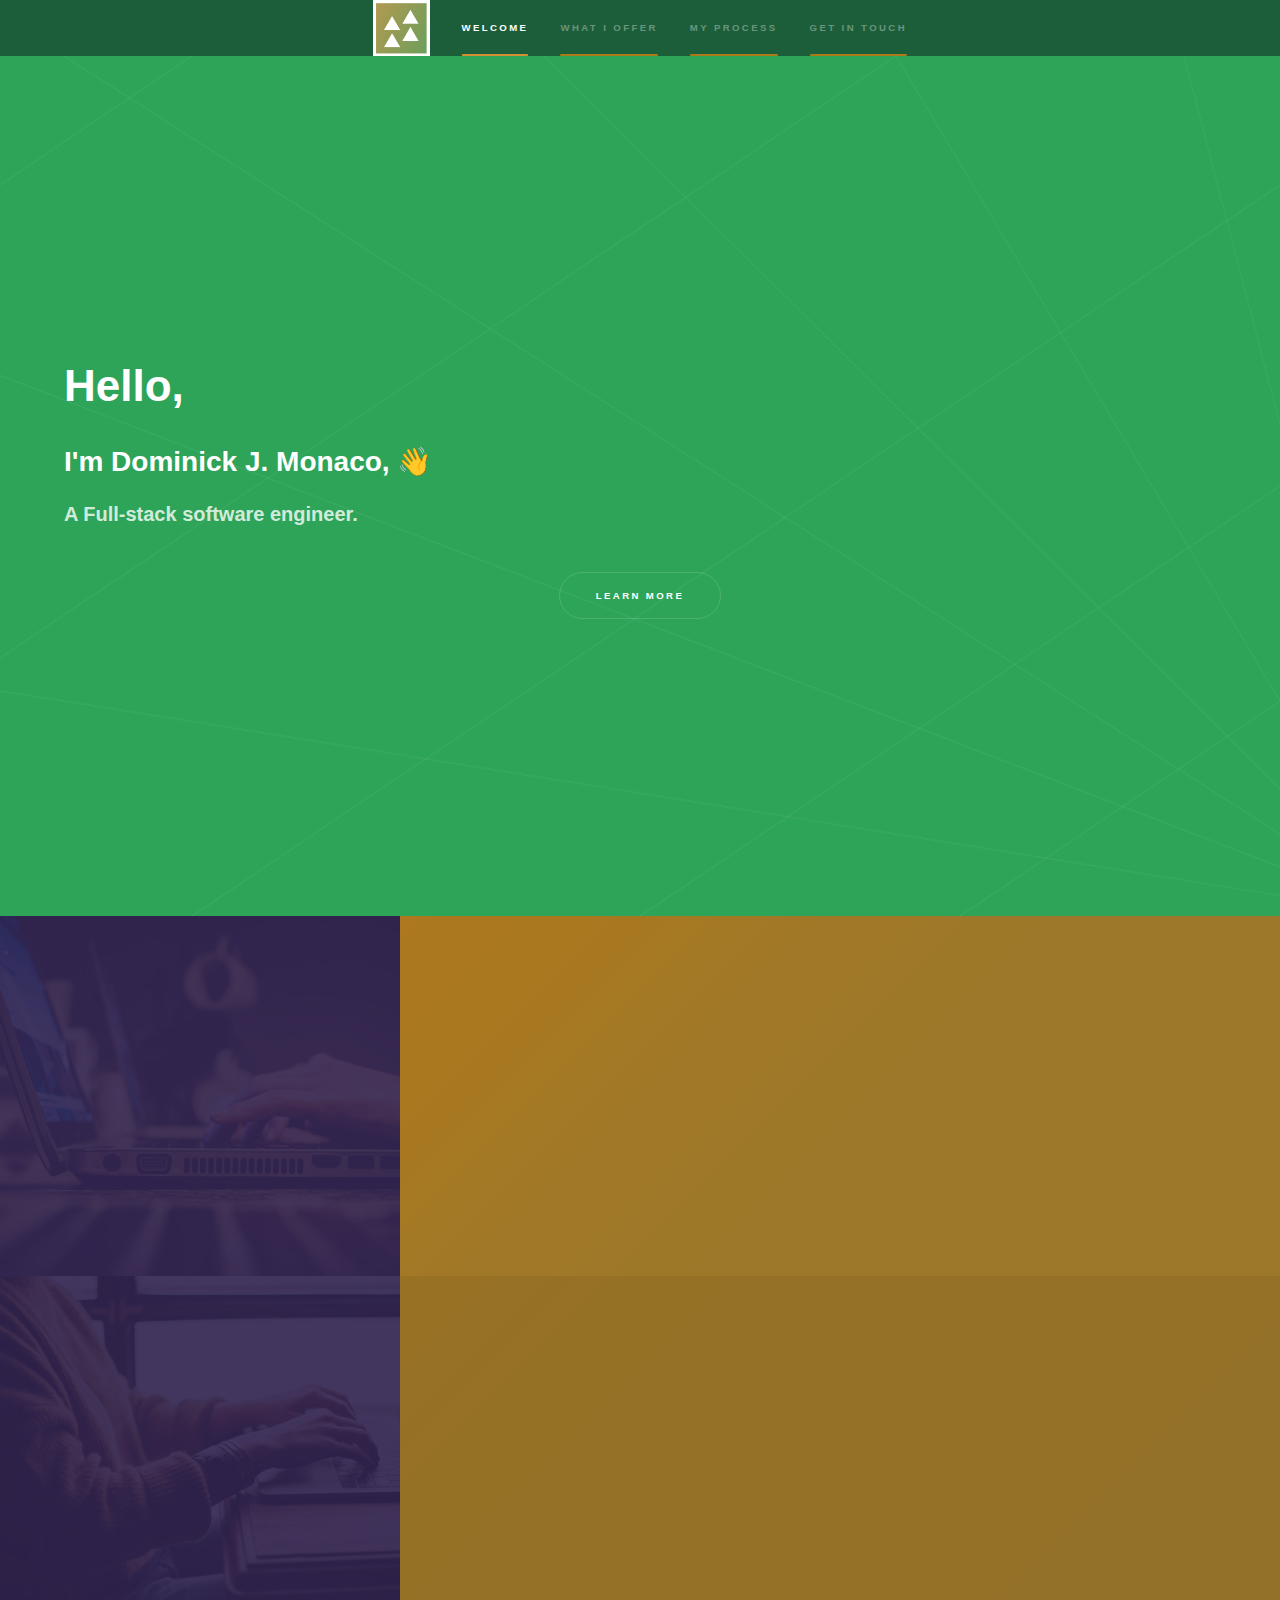
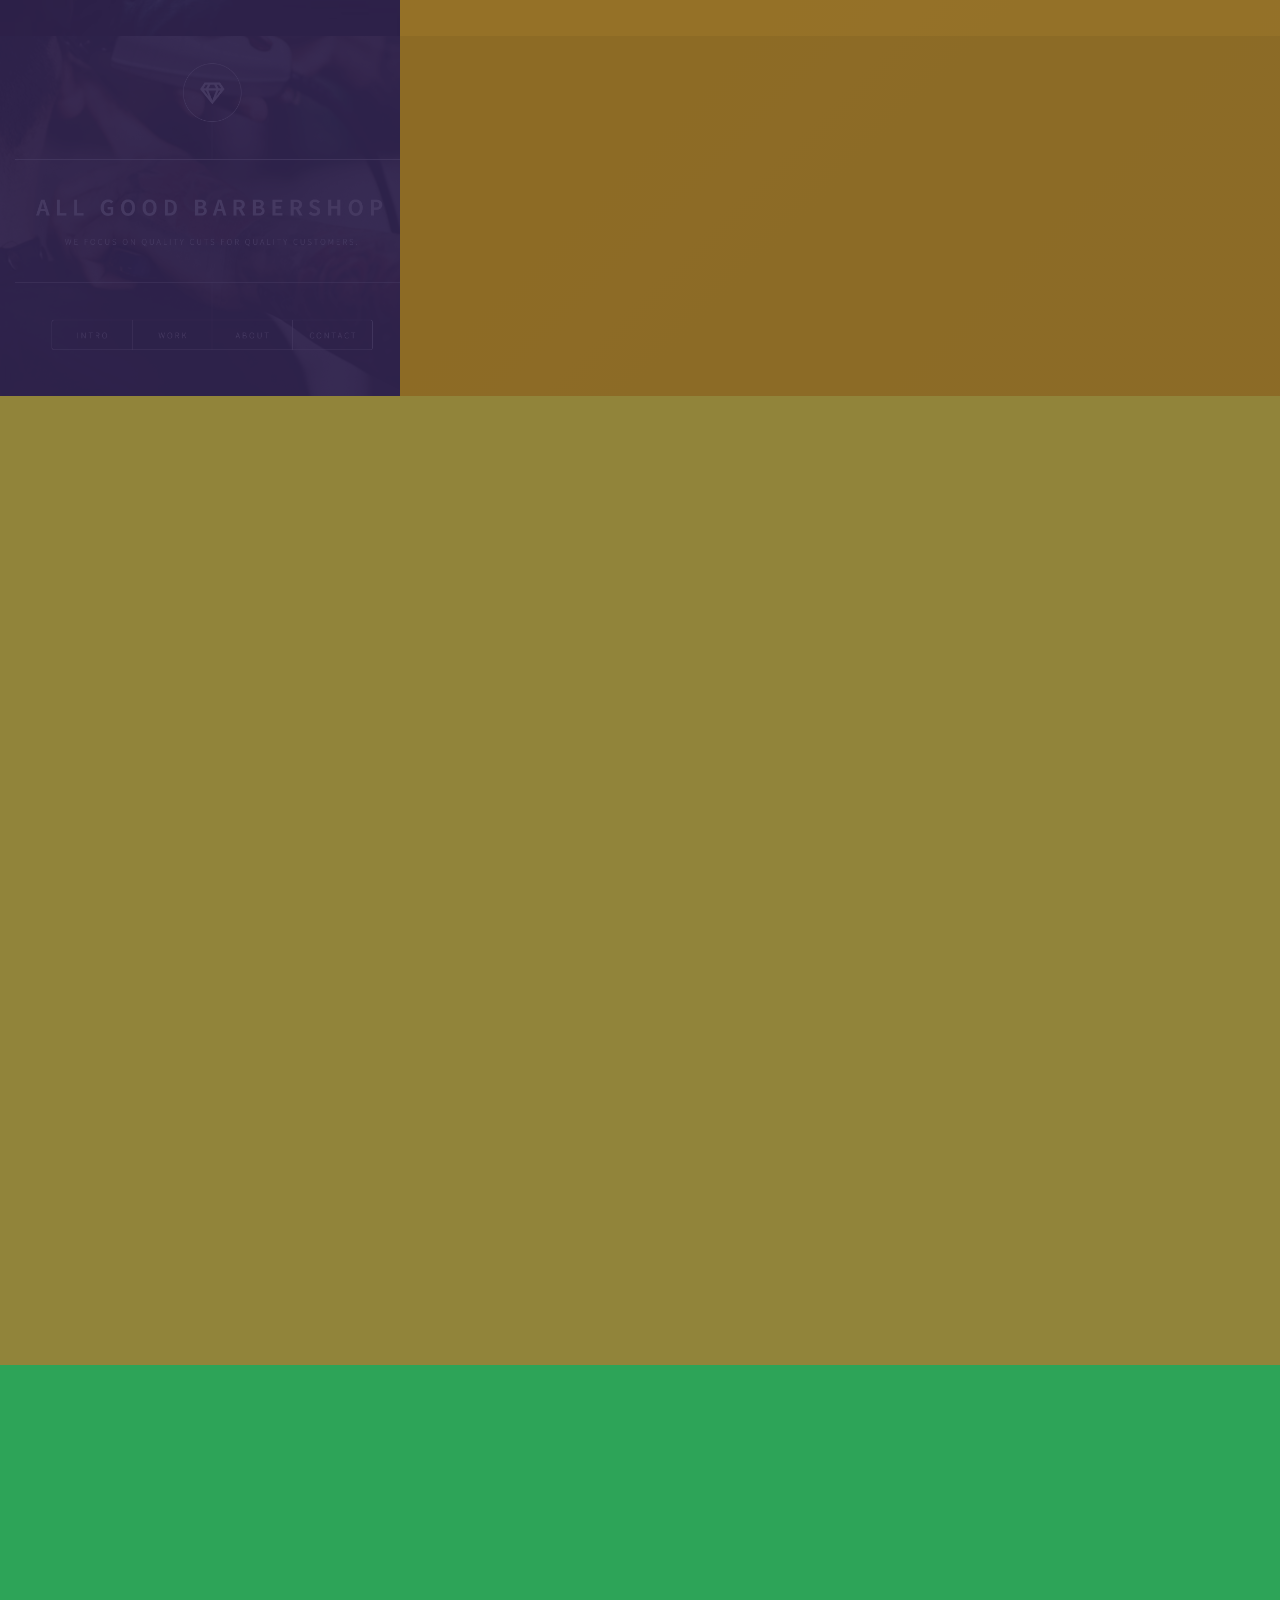
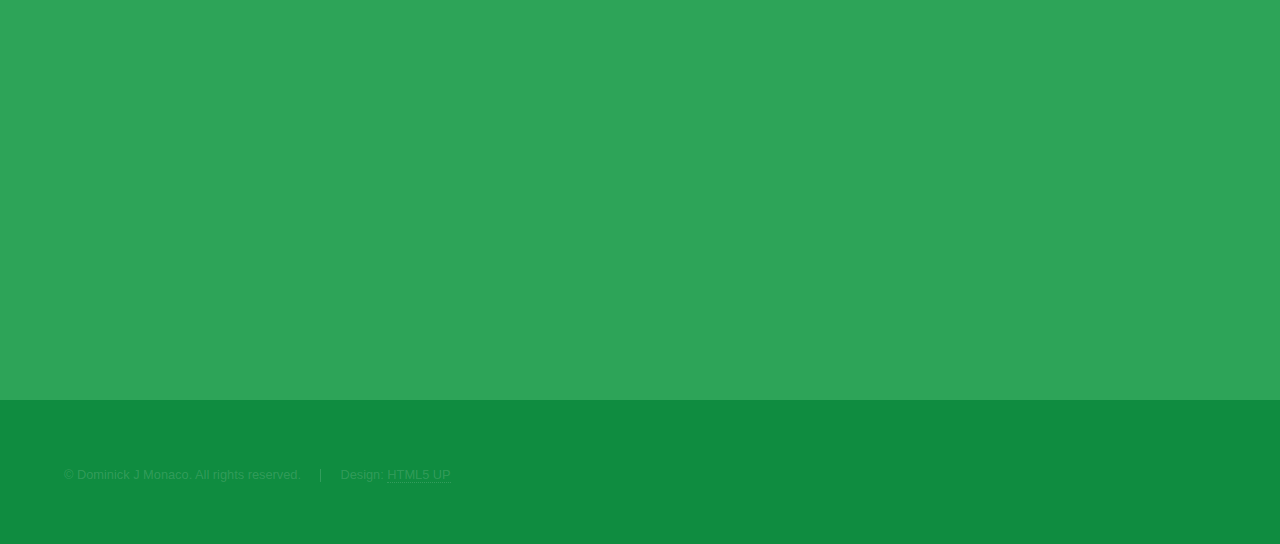
==== commit 362a424f: "emogi added" ====
--- a/index.html
+++ b/index.html
@@ -9,6 +9,7 @@
 		<title>Dominick J Monaco: Software Engineer</title>
 		<meta charset="utf-8" />
 		<meta name="viewport" content="width=device-width, initial-scale=1, user-scalable=no" />
+		<meta name = 'description' content="Dominick J Monaco, Full-stack software engineer's portfolio site."> 
 		<link rel="stylesheet" href="assets/css/main.css" />
 		<noscript><link rel="stylesheet" href="assets/css/noscript.css" /></noscript>
 		<link rel = "icon" href="images/inspireLogoTwo.png">
@@ -42,7 +43,7 @@
 								<h1>Hello,</h1>
 								
 							</div>
-							<h2 style="font-weight: bold;">I'm Dominick J. Monaco</h2>
+							<h2 style="font-weight: bold;">I'm Dominick J. Monaco, 👋</h2>
 							<p style="font-weight:bolder">A Full-stack software engineer.</p>
 							<ul class="actions">
 								<li><a href="#one" class="button scrolly">Learn more</a></li>
@@ -71,7 +72,7 @@
 									<h2>Need a dev?</h2>
 									<p>I'm always happy to discuss opportunities! Take a deeper look at my past work, see if I'm a good fit for you.</p>
 									<ul class="actions">
-										<li><a href="portfolio.html" class="button">Get to know me!</a></li>
+										<li><a href="portfolio.html" class="button">Checkout my portfolio!</a></li>
 									</ul>
 								</div>
 							</div>
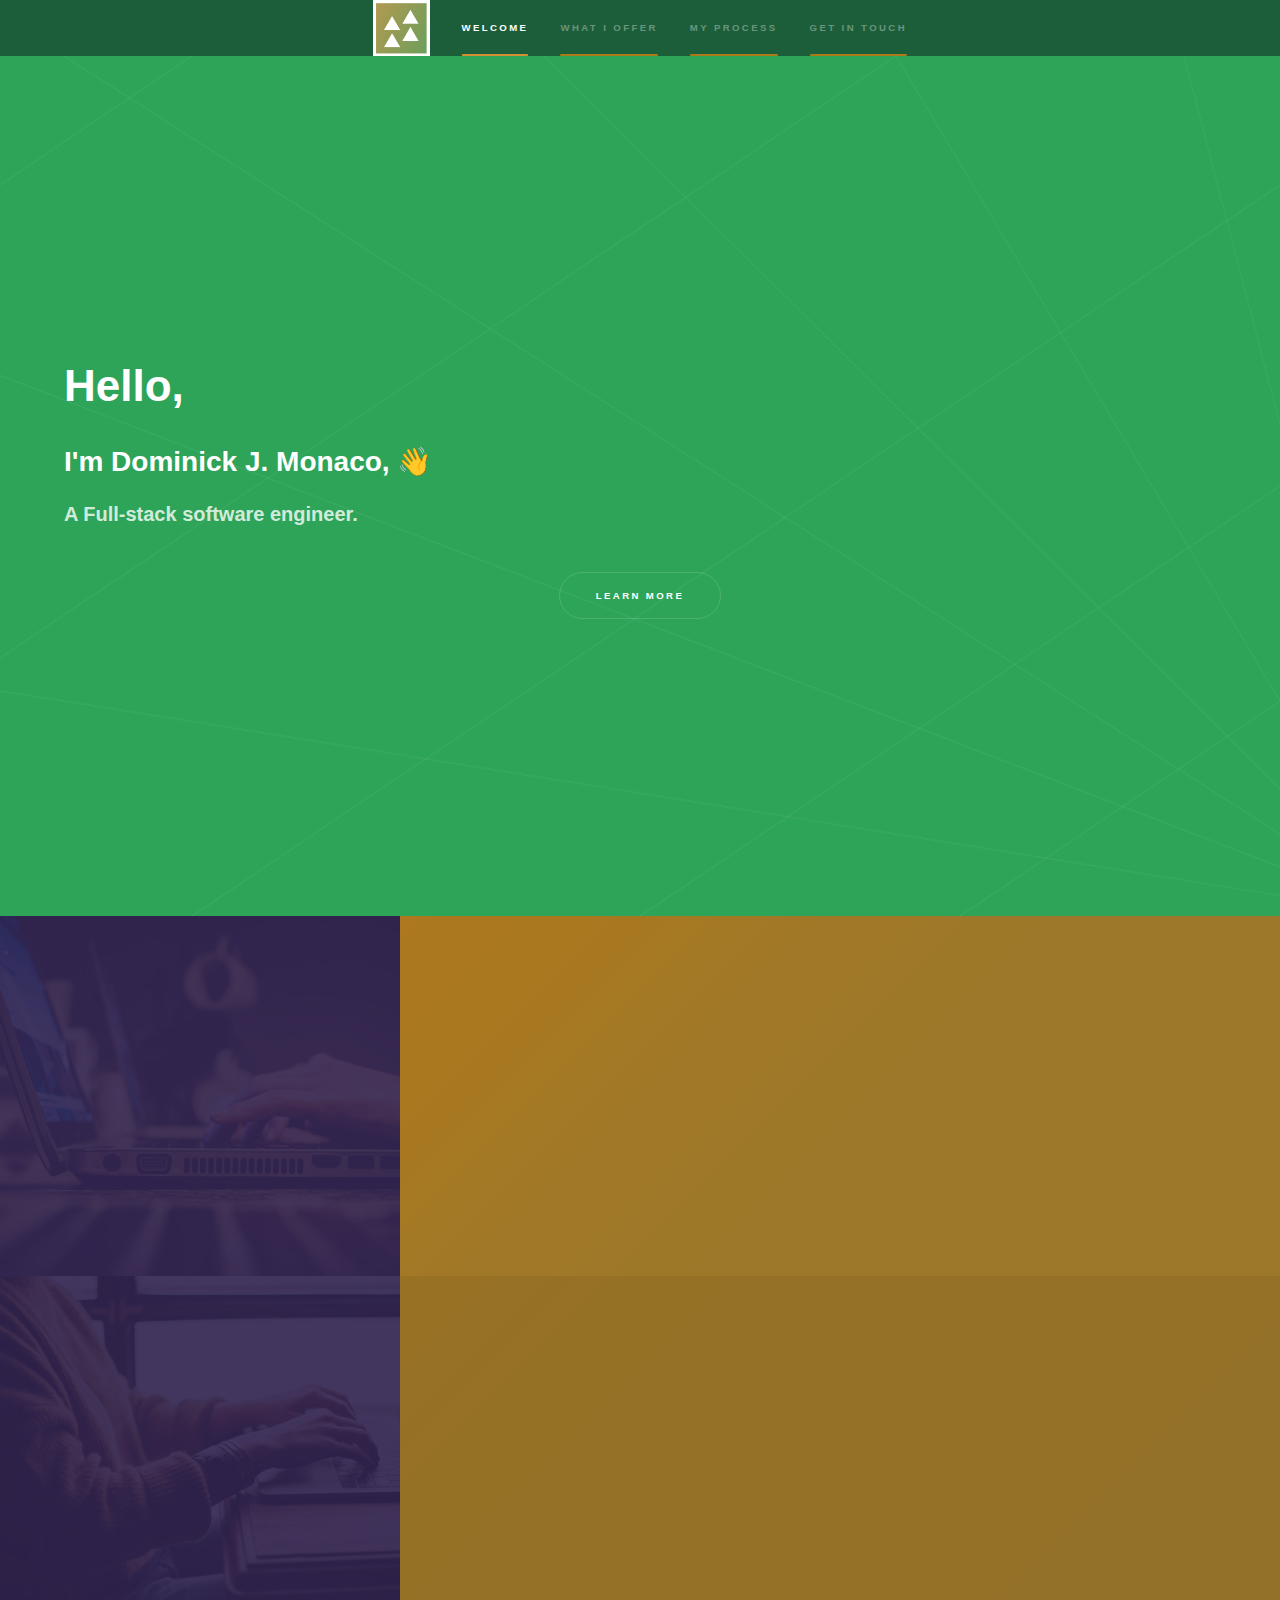
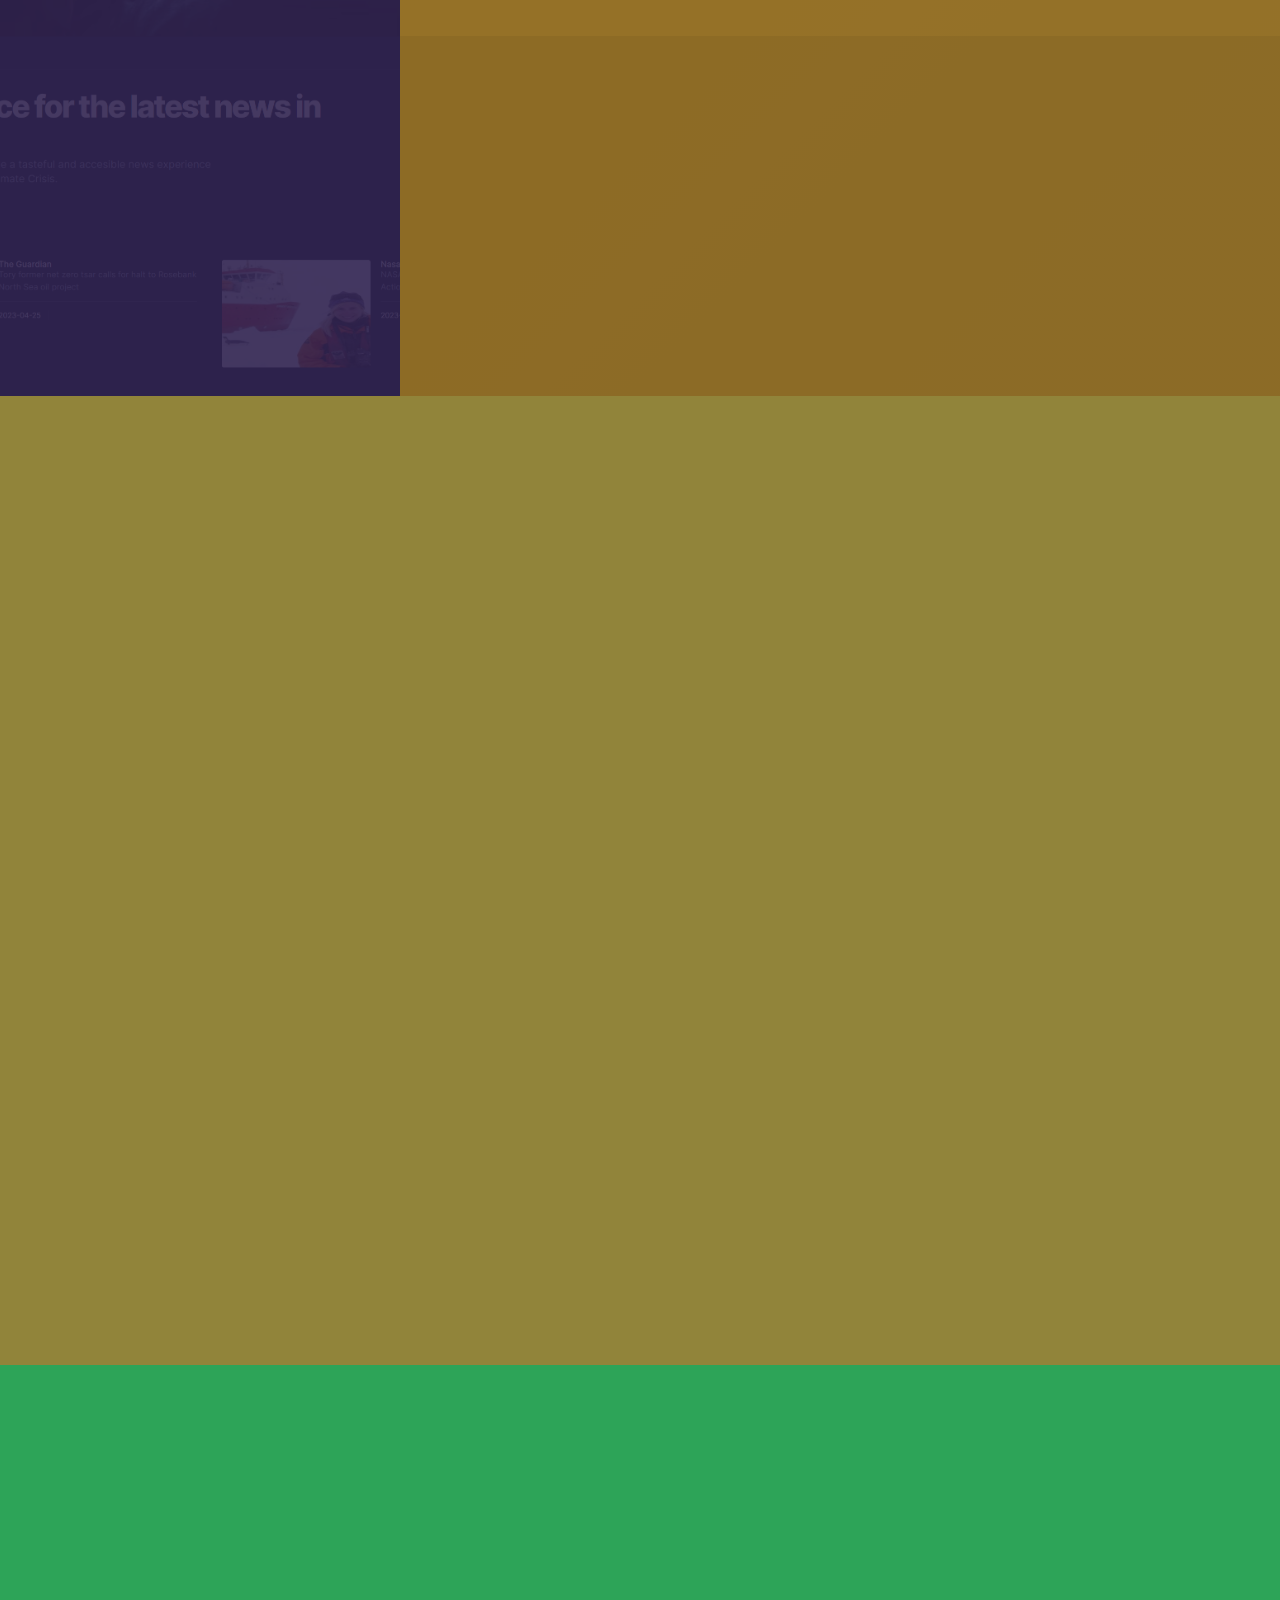
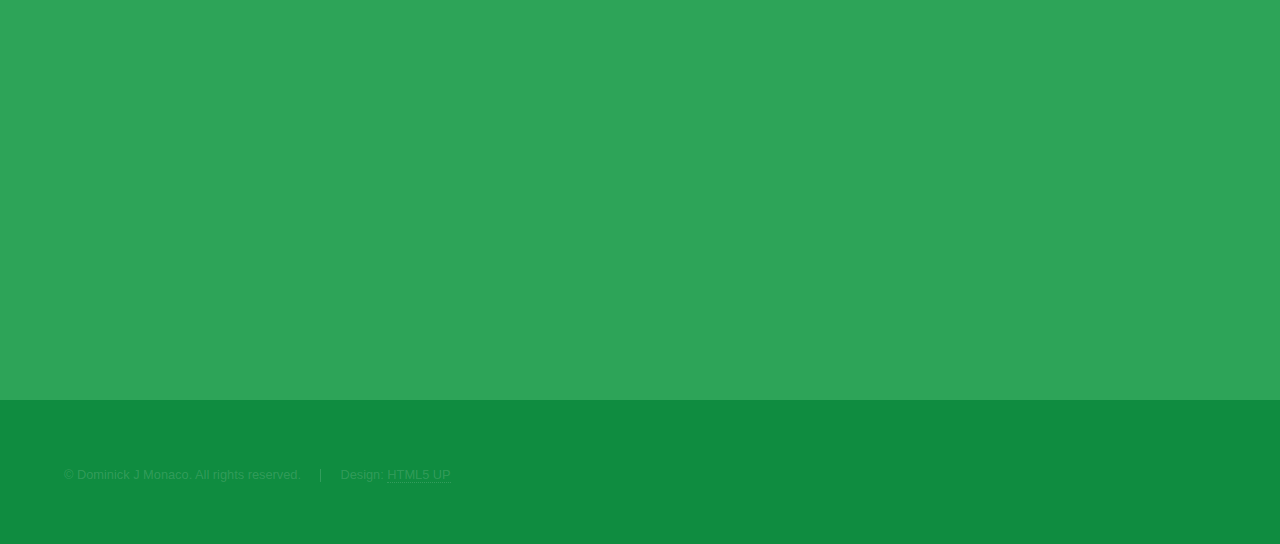
==== commit 665dc995: "update hrefs for latest work" ====
--- a/index.html
+++ b/index.html
@@ -79,13 +79,13 @@
 							
 						</section>
 						<section>
-							<a href="https://allgoodbarber.netlify.app/" class="image"><img src="images/allGoodBarbershop2.png" alt="" data-position="center center" /></a>
+							<a href="https://the-climate-update.vercel.app/" class="image"><img src="images/climateUpdateThumb.png" alt="" data-position="center center" /></a>
 							<div class="content">
 								<div class="inner">
 									<h2>Check out my latest work!</h2>
-									<p>A website for a local barbershop. Displays prices and contact info. </p>
+									<p>A website that displays news articles on the topic of Climate Change.  </p>
 									<ul class="actions">
-										<li><a href="https://allgoodbarber.netlify.app/" class="button">See the site!</a></li>
+										<li><a href="https://the-climate-update.vercel.app/" class="button">See the site!</a></li>
 									</ul>
 								</div>
 							</div> 
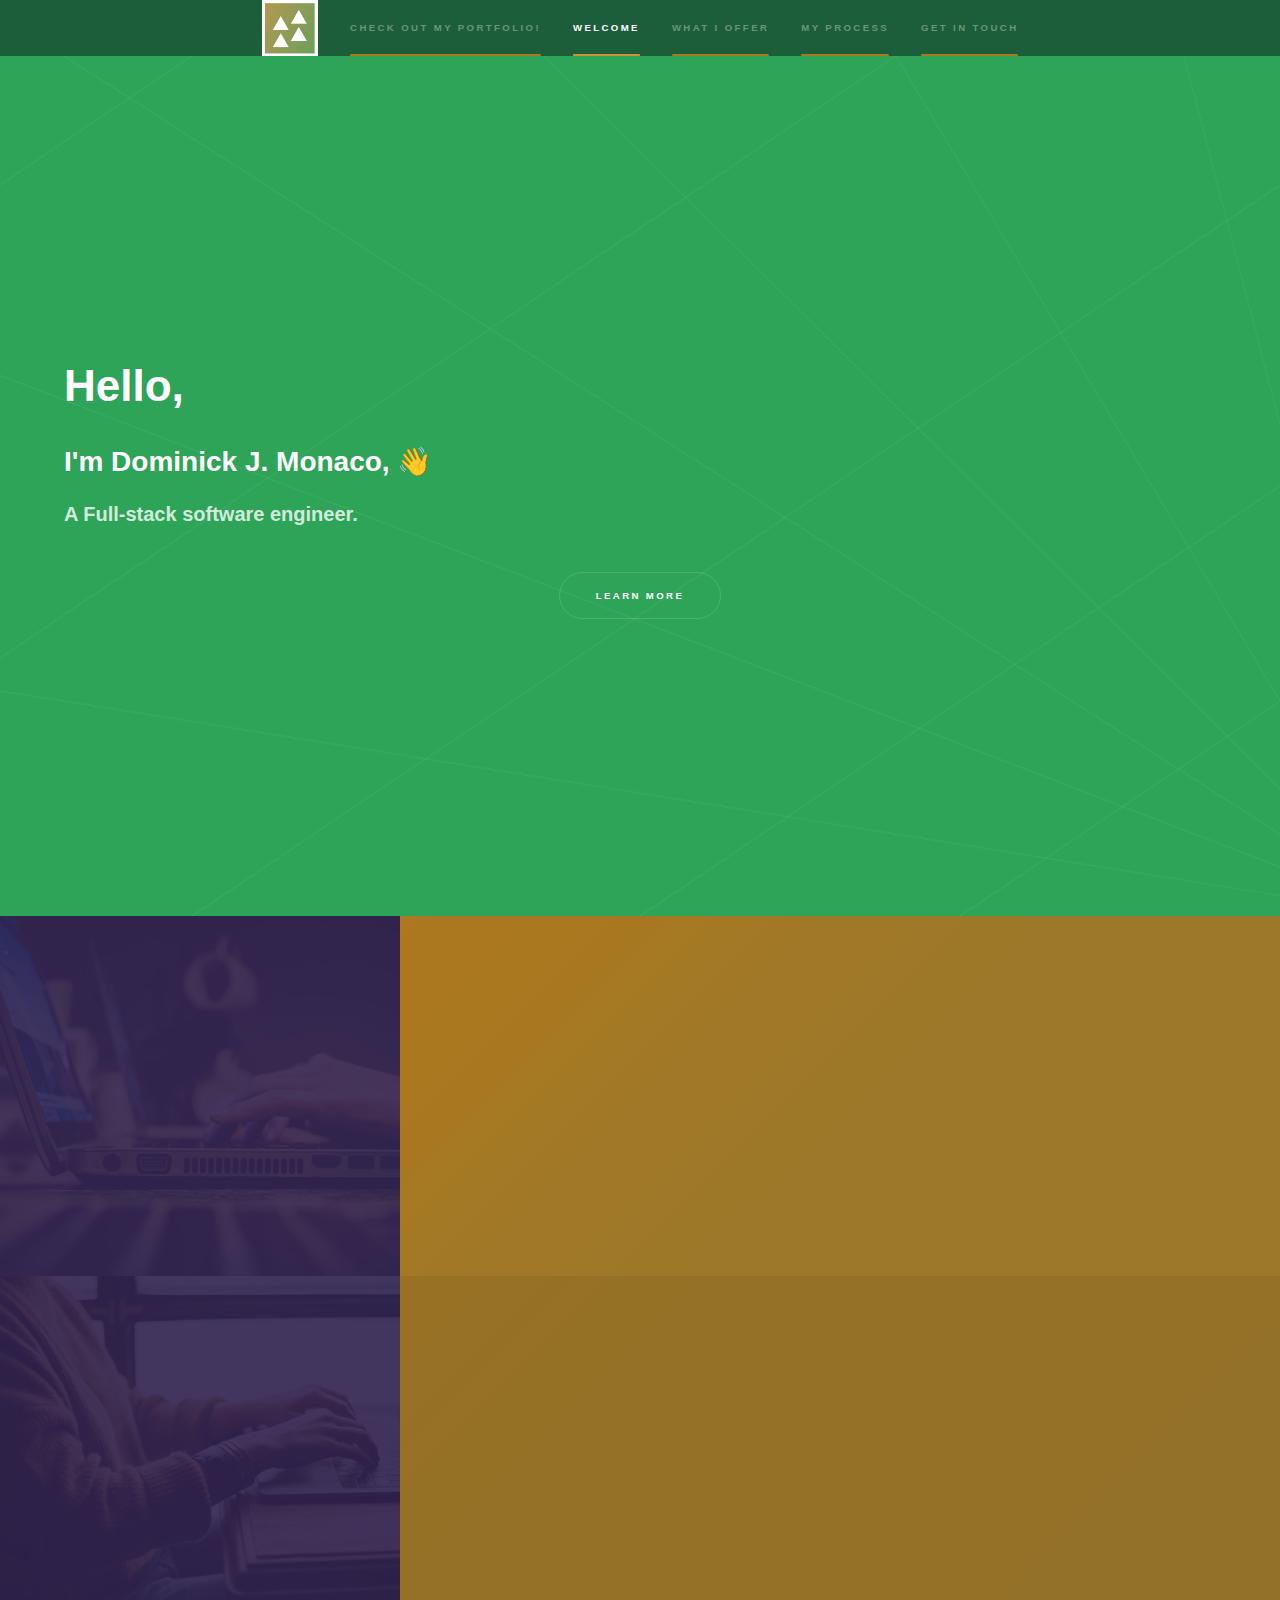
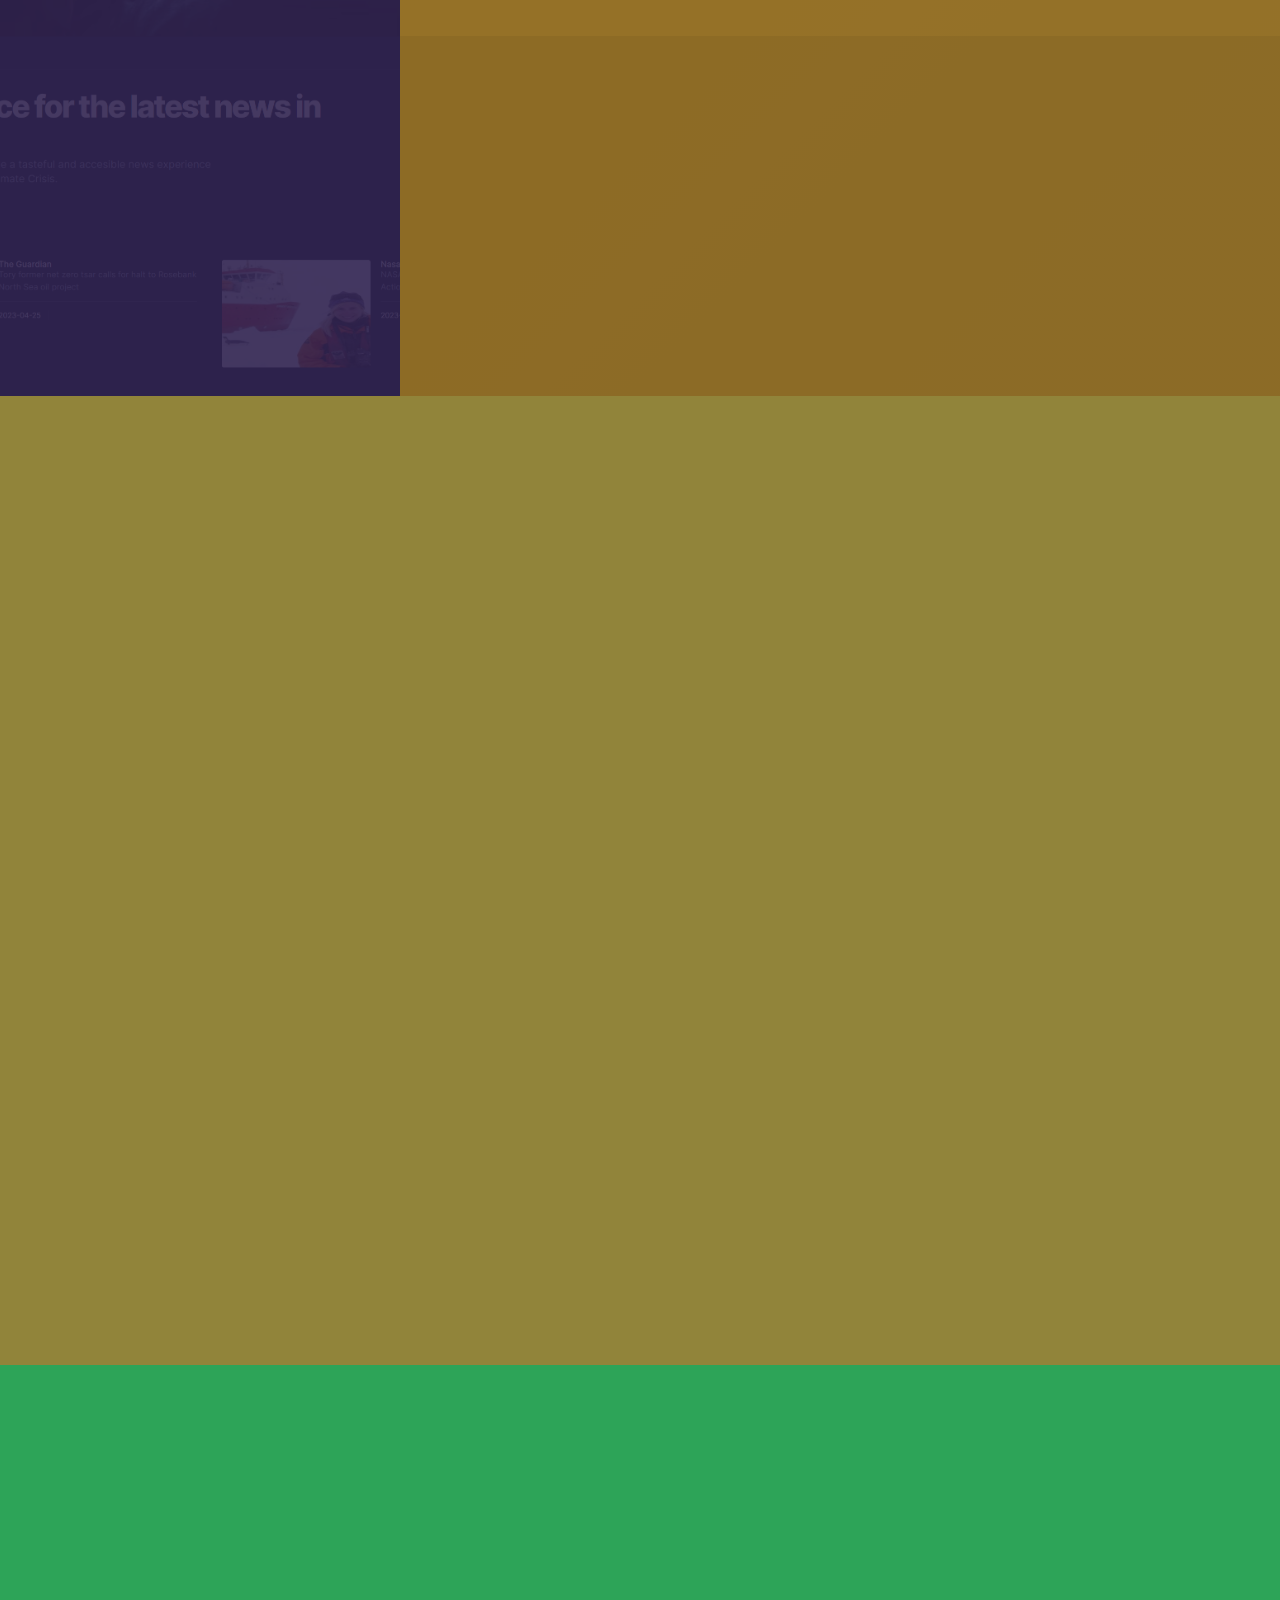
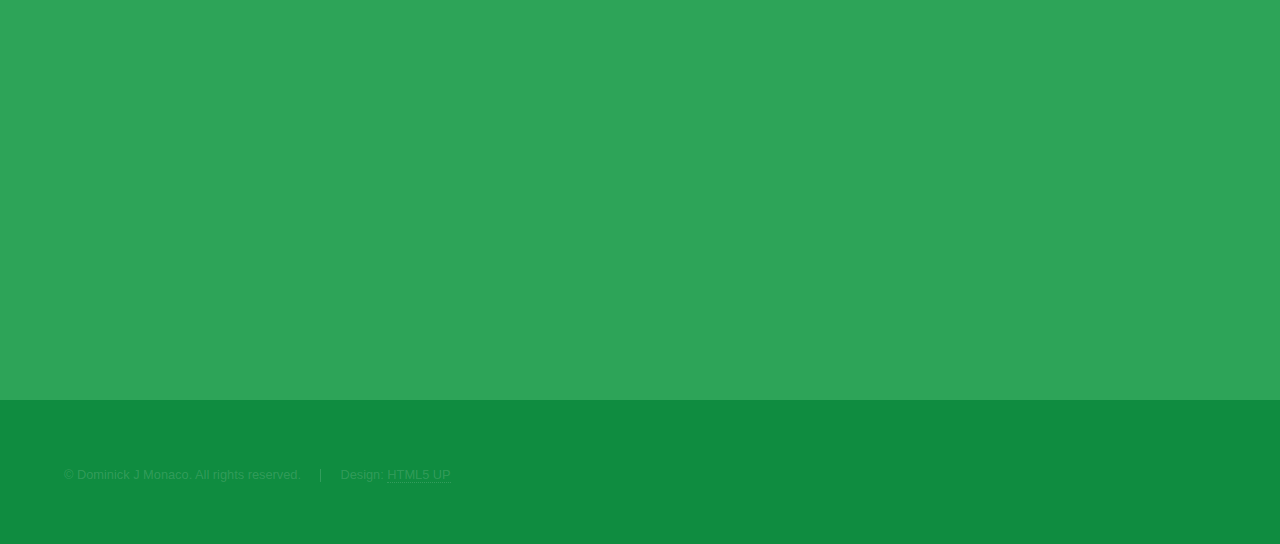
==== commit d4747831: "added portfolio link to sidebar" ====
--- a/index.html
+++ b/index.html
@@ -24,6 +24,7 @@
 					<nav>
 						<ul>
 							<li class="logo" style="max-width: 100%; max-height: 100%; display: flex;"><img src = "images/inspireLogoTwo.png"></li>
+							<li><a href = "portfolio.html">Check out my portfolio!</a></li>
 							<li><a href="#intro">Welcome</a></li>
 							<li><a href="#one">What I offer</a></li>
 							<li><a href="#two">My process</a></li>
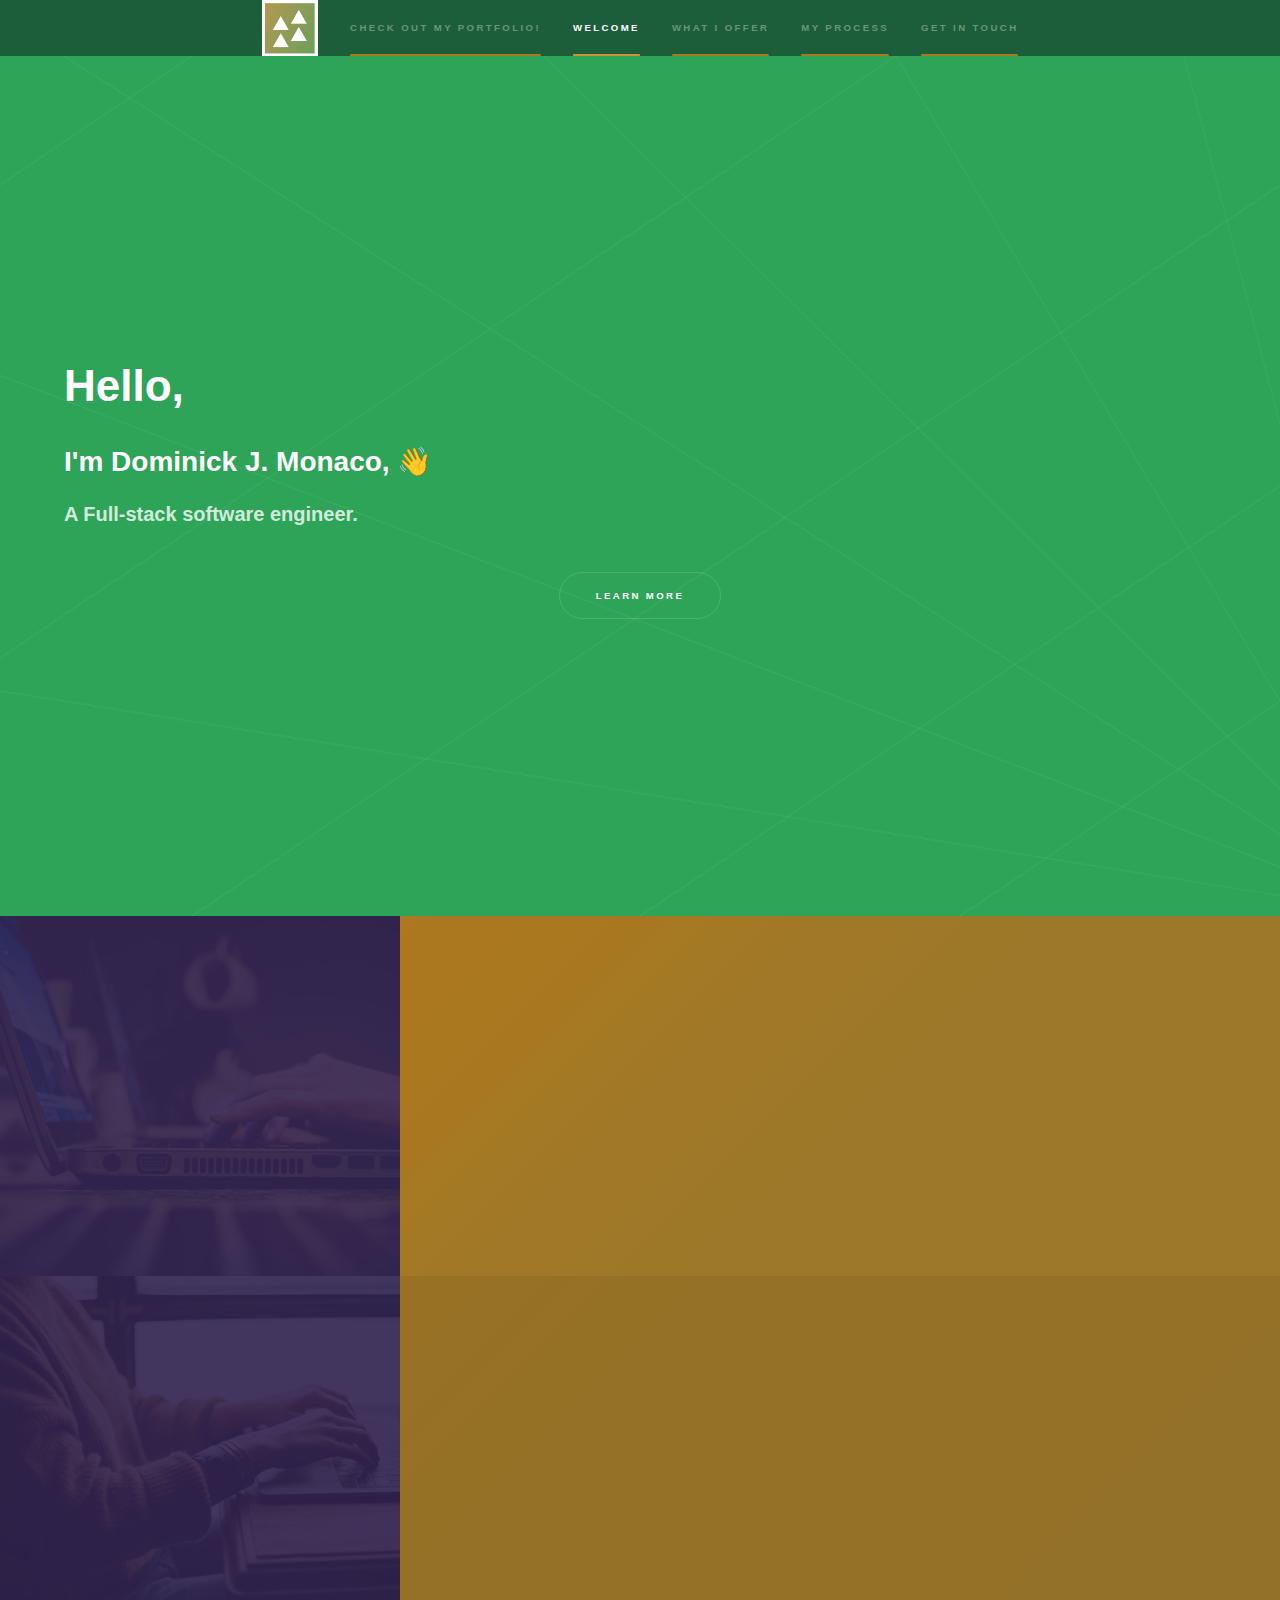
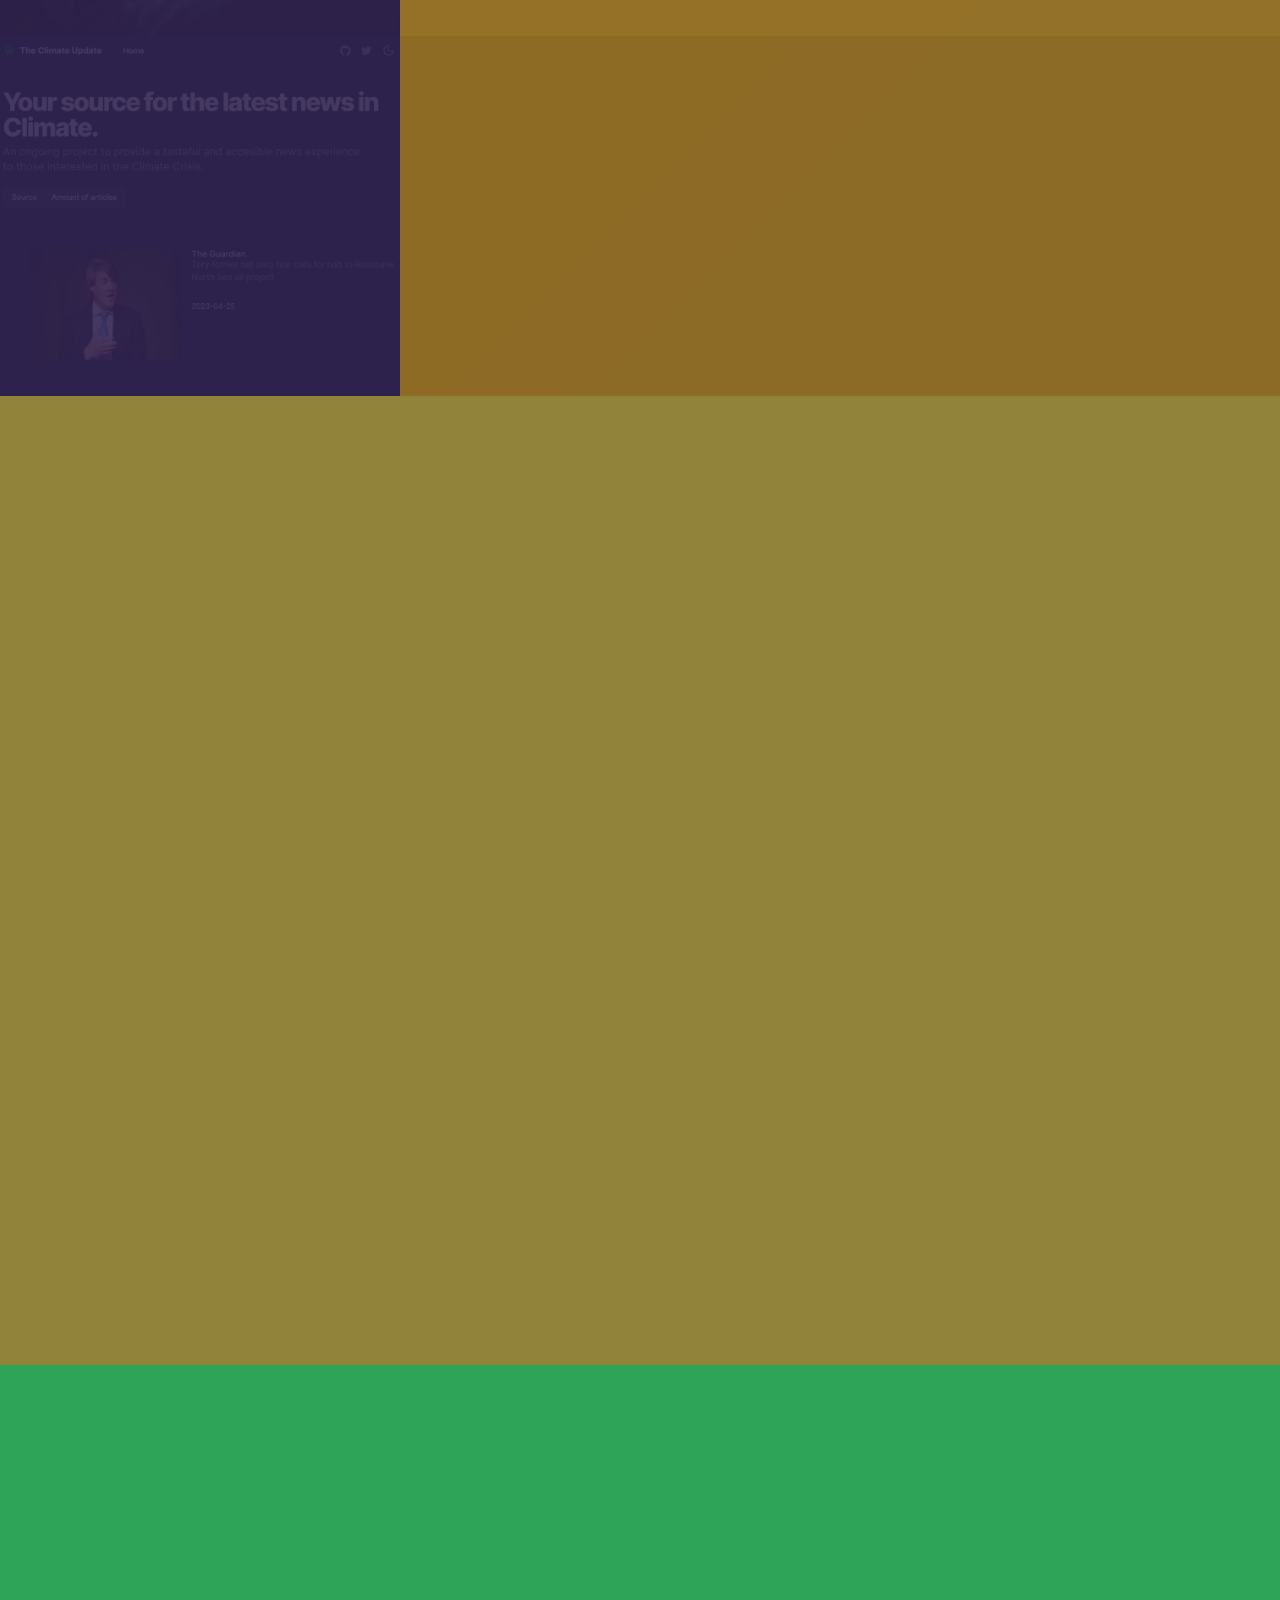
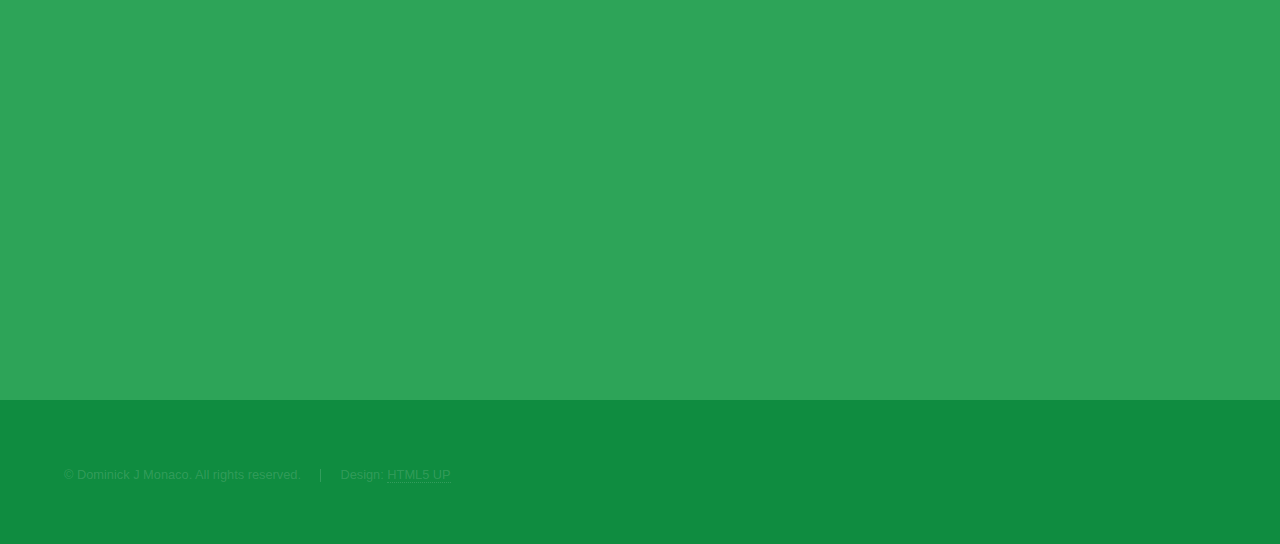
==== commit 1ca9f65b: "new photo" ====
--- a/index.html
+++ b/index.html
@@ -80,7 +80,7 @@
 							
 						</section>
 						<section>
-							<a href="https://the-climate-update.vercel.app/" class="image"><img src="images/climateUpdateThumb.png" alt="" data-position="center center" /></a>
+							<a href="https://the-climate-update.vercel.app/" class="image"><img src="images/climateUpdateThumb2.png" alt="" data-position="center center" /></a>
 							<div class="content">
 								<div class="inner">
 									<h2>Check out my latest work!</h2>
